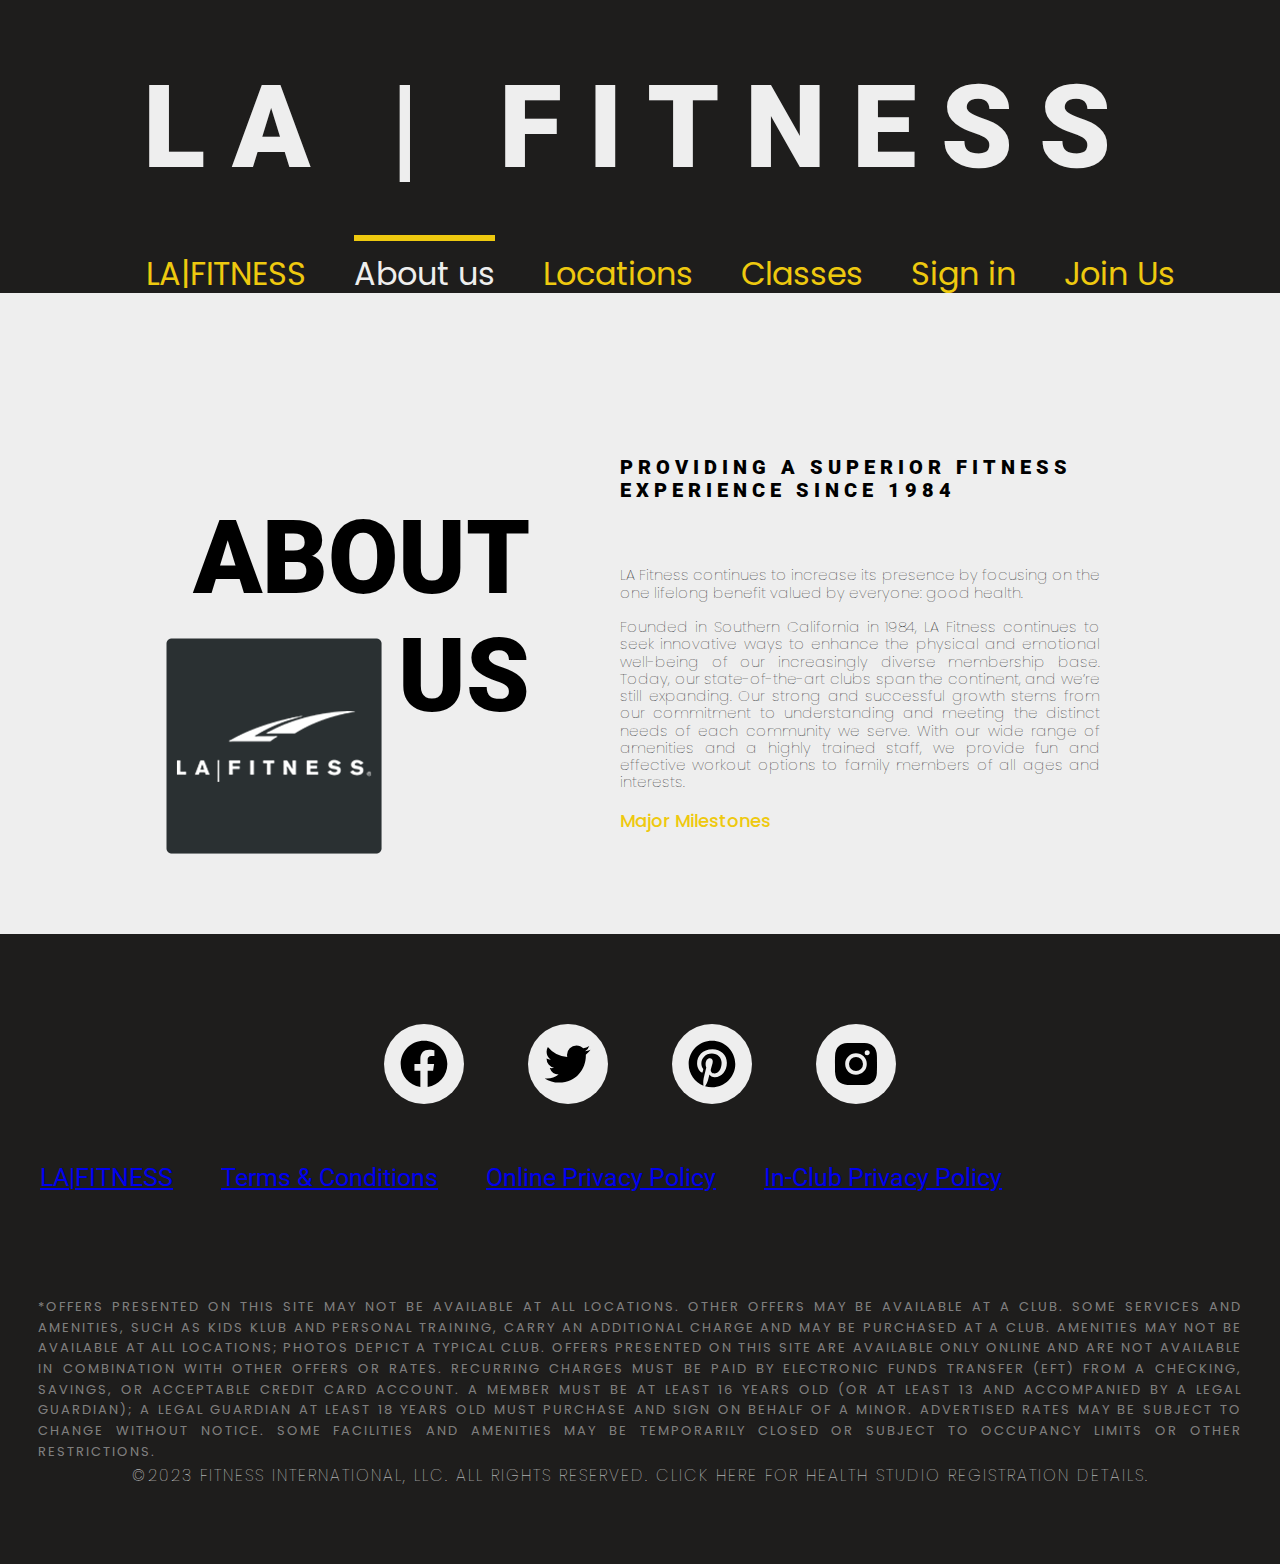
==== about.html @ eb4fe39c "first commit" ====
<!DOCTYPE html>
    <html>
    <head>
        <meta charset="UTF-8">
        <meta http-equiv="X-UA-Compatible" content="IE=edge">
        <meta name="viewport" content="width=device-width, initial-scale=1.0">
        <title> LA FITNESS</title>
        <link rel="preconnect" href="https://fonts.googleapis.com">
<link rel="preconnect" href="https://fonts.gstatic.com" crossorigin>
<link href="https://fonts.googleapis.com/css2?family=Lexend:wght@100;400;800&family=Open+Sans&display=swap" rel="stylesheet">
        <link rel="shortcut icon" href="./Images/favicon_io/favicon-16x16.png" type="image/x-icon">
        <link href="https://cdn.jsdelivr.net/npm/bootstrap@5.0.0-beta1/dist/css/bootstrap.min.css" rel="stylesheet" integrity="sha384-giJF6kkoqNQ00vy+HMDP7azOuL0xtbfIcaT9wjKHr8RbDVddVHyTfAAsrekwKmP1" crossorigin="anonymous">
        <link rel="stylesheet" href="./css/normalize.css">
        <link rel="stylesheet" href="./css/estilos.css">
        <link rel="stylesheet" href="./css/about.css">
    </head>
    <body>
        <header class="lafit">
        <!--logo-->
            <div class="nav__logo">
                <h1 class="nav__title">LA | FITNESS</h1>
            </div>
        <!--menu-->
            <nav class="nav__container">
                <ul class="nav__bar nav__link--menu">
                    <li class="nav__items">
                        <a href="index.html" class="nav__links">LA|FITNESS</a>
                    </li>
                    <li class="nav__items">
                        <a href="about.html" class="nav__links activado_link">About us</a>
                    </li>  
                    <li class="nav__items">
                        <a href="location.html" class="nav__links">Locations</a>
                    </li>  
                    <li class="nav__items">
                        <a href="clases.html" class="nav__links">Classes</a>
                    </li>  
                    <li class="nav__items">
                        <a href="signin.html" class="nav__links">Sign in</a>
                    </li>
                    <li class="nav__items">
                        <a href="joinUs.html" class="nav__links">Join Us</a>
                    </li>
            
                </ul>
            </nav>
        </header>


        <!--seccion 1-->
        <section class="aboutS1">

            <div class="izAbS1">
                <h2>About <br> Us</h2>
                <div class="aboutS2"><img src="/Images/LAFitness@2x.png" alt=""></div>
            </div>
      
            <div class="derAbS1">
                <h3>Providing a Superior Fitness <br> Experience Since 1984</h3>
                <P>LA Fitness continues to increase its presence by focusing on the one lifelong benefit valued by everyone: good health.
                <br><br>Founded in Southern California in 1984, LA Fitness continues to seek innovative ways to enhance the physical and emotional well-being of our increasingly diverse membership base. Today, our state-of-the-art clubs span the continent, and we’re still expanding. Our strong and successful growth stems from our commitment to understanding and meeting the distinct needs of each community we serve. With our wide range of amenities and a highly trained staff, we provide fun and effective workout options to family members of all ages and interests.</P>
                <div class="deAbS2"><p>Major Milestones</p></div>
            </div>
       

        </section>
        <!--seccion 2-->
        <section class="">
            
        
        </section>
        
        <!--seccion 7-->
        <section class="seccion7">
            <!--Redes-->
            <div class="SecRedes">
                <a href="https://www.facebook.com/" target="_blank"><img src="/Images/facebook.svg" alt="log_facebook"></a>
                <a href="https://twitter.com/" target="_blank"><img src="Images/twitter.svg" alt="log_twitter"></a>
                <a href="https://www.pinterest.com.mx/" target="_blank"><img src="Images/pinterest.svg" alt="log_pinterest"></a>
                <a href="https://www.instagram.com/" target="_blank"><img src="/Images/instagram.svg" alt="log_instagram"></a>
            </div>

            <!--menu 2-->
            <nav class="nav__container2">
                <ul class="nav__bar nav__link--menu2">
                    <li class="nav__items">
                        <a href="#" class="nav__links2 activado_link2">LA|FITNESS</a>
                    </li>
                    <li class="nav__items">
                        <a href="#" class="nav__links2">Terms & Conditions</a>
                    </li>  
                    <li class="nav__items">
                        <a href="#" class="nav__links2">Online Privacy Policy</a>
                    </li>  
                    <li class="nav__items">
                        <a href="#" class="nav__links2">In-Club Privacy Policy</a>
                    </li>  

                </ul>
            </nav>
            <!--footer-->
            <div class="nav__paragraph">
                <p>*Offers presented on this site may not be available at all locations. Other offers may be available at a club. Some services and amenities, such as Kids Klub and Personal Training, carry an additional charge and may be purchased at a club. Amenities may not be available at all locations; photos depict a typical club. Offers presented on this site are available only online and are not available in combination with other offers or rates. Recurring charges must be paid by electronic funds transfer (EFT) from a checking, savings, or acceptable credit card account. A member must be at least 16 years old (or at least 13 and accompanied by a legal guardian); a legal guardian at least 18 years old must purchase and sign on behalf of a minor. Advertised rates may be subject to change without notice. Some facilities and amenities may be temporarily closed or subject to occupancy limits or other restrictions.</p>
            </div>
            <div class="nav__paragraph">
                <h1>©2023  Fitness International, LLC. All rights reserved. Click here for health studio registration details.</h1>
            </div>  
        </section>
        <script src="https://cdn.jsdelivr.net/npm/bootstrap@5.0.0-beta1/dist/js/bootstrap.bundle.min.js" integrity="sha384-ygbV9kiqUc6oa4msXn9868pTtWMgiQaeYH7/t7LECLbyPA2x65Kgf80OJFdroafW" crossorigin="anonymous"></script>
</body>
</html>
---- css/estilos.css ----
@import url('https://fonts.googleapis.com/css2?family=Bebas+Neue&family=Poppins:wght@200;400&family=Roboto:wght@300;500;900&display=swap'); 

@import url('https://fonts.googleapis.com/css2?family=Lexend:wght@100;400;800&family=Open+Sans&display=swap');

:root{
    --padding-container: 100px 0;
    --color-title: rgb(238, 201, 15);
    --shd: -0.78px 1.84px 11px 2pxrgba(207,207,207,0.62);
}
/*Clases generales*/
body{
    font-family: 'Bebas Neue', cursive;
    font-family: 'Poppins', sans-serif;
    font-family: 'Roboto', sans-serif;
    background-color: #1E1D1C;
}
html body{
    min-height: 100vh;
    width: 100%;
}
.nav{
    --padding-container: 0 ;
    height: 100px;
    display: flex;
    align-items: center;
}

/*Encabezado*/
.nav__logo{
 
    font-family: 'Roboto', sans-serif;
    font-weight: 900;
    padding: 10vw 0;
    height: 20vw;
    display: flex;
    justify-content: center;
    align-items: center;
    
}
.nav__title{
    font-family: 'Roboto', sans-serif;
    font-weight: 900;
    font-size: 9vw;
    letter-spacing: 2vw;
    color: #EEEEEE;
}
/*Menu movil*/
.menu_bar{
   display: none;
   width: 100%;
    background-color: #5B5A59;
        
    }
.menu{
        display: none;
    }

/*Menu*/
.nav__container{
    display: flex;
    justify-content: center;
    align-items: center;
    color: #EEEEEE;
    width: 100%;
    font-family: 'Poppins', sans-serif;
    

}
.nav__bar{
    display: grid;
    grid-auto-flow: column;
    grid-auto-columns: max-content;
    gap: 5em;
}
.nav__items{
    list-style: none;
}
.nav__links{
    color: var(--color-title) ;
    text-decoration: none;
    font-size: 2.5vw;
    font-weight: 400;
    width: 100%;
    padding-top: 15px;
}
.nav__links:hover{
    color: #EEEEEE;
    border-top: .5vw solid black;
}

.activado_link{
    color: #EEEEEE;
    border-top: .5vw solid var(--color-title); 
}
.activado_link:hover{
    border: none;
    color: #EEEEEE;  
}


/*seccion1*/
.seccion1{
    display: grid;
    grid-template-columns: repeat(2,1fr);
    width: 100%;
    height: auto;
    padding: 2vw;
}
.izqS1{
    display: flex;
    flex-direction: column;
    align-items: center;
    justify-content: flex-start;
}
.izqS1 h2{
    color: #EEEEEE;
    font-family: 'Roboto', sans-serif;
    font-weight: 800;
    font-size: 5vw;
    letter-spacing: 2vw;
    text-transform: uppercase;
    text-align: center;
    margin-top: 15vw;
    margin-left: 2vw;
    margin-left: 2vw;
}
.izqS1 h3{
    color: #5B5A59;
    font-family: 'Roboto', sans-serif;
    font-weight: 900;
    font-size: 2vw;
    letter-spacing: 2vw;
    text-transform: uppercase;
    text-align: center;
    margin-top: 2vw;
}
.botonesS1{
    margin-top: 8vw;
    display: flex;
    justify-content:space-evenly;
    width: 100%;
}
.Blanco_button{
    background-color: #EEEEEE;
    color: #1E1D1C;
    border: none;
    border-radius: .8vw;
    padding: 1vw 2.8vw;
    box-shadow: var(--shd,0 1px 4px rgba(0,0,0,.6));
    margin-bottom: 5vw;
    margin-top: 3vw;
    font-size: 2vw;
}
.Blanco_button:hover{
    background-color: var(--color-title) ;
}
.derS1{
    display: flex;
    flex-direction: column;
    align-items: center;
    padding-bottom: 5vw;
    justify-content: flex-end;
}
.derS1 img{
    filter: sepia(.4);
    z-index: -1;
    object-fit: cover;
    width: 1350px;
    height: 58vw;
    margin-right: 10px;
    clip-path: polygon(7% 0, 100% 0, 100% 100%, 7% 100%, 0% 80%, 0% 20%);
}
.textDerS1{
    background-color: #1e1d1c7e;
    background-size: 1200px;
    display: flex;
    flex-direction: column;
    align-items: center;
    position: absolute;
    

}

.textDerS1 h2{
    color: #EEEEEE;
    font-family: 'Roboto', sans-serif;
    font-weight: 900;
    font-size: 6vw;
    letter-spacing: 20px;
    text-transform: uppercase;
    text-align: center;
    margin-top: 10px;
    margin-bottom: 10px;
}
.textDerS1 p{
    color: #EEEEEE;
    font-weight: 300;
    font-size: 1.4vw;
    text-align: justify;
    text-align-last: center;
    margin-left: 2vw;
    margin-right: 2vw;
    width: 1150px;

}

/*Seccion 2*/
.imgSec2{
    width: 100%;
    z-index: 100;
    align-content:center;
}
.imgSec2movil{
    display: none;
}

.btnSec2{
    position:absolute;
    display: flex;
    background-color: black;
    color: #EEEEEE;
    border-radius: .8vw;
    padding: 1vw 2.8vw;
    border: none;
    top: 133vw;
    left: 7.5vw;
    font-size: 1.5vw;
}

.btnSec2:hover{
    background-color: #EEEEEE;
    color: black;
}

/*Secccion 3*/

.Seccion3{
    display: flex;
    justify-content: center;
    width: 100%;
}

.spacioS3{
    width: 60px;
}

.hojaInfoS3{
    background-color: #EEEEEE;
    padding: 100px;
    border-radius: 25px;
    display: flex;
    flex-direction: column;
    align-items: center;
    justify-content: flex-start;
    width: 1000px;
    margin-top: 60px;
   
}

.hojaInfoS3 h2{
    font-family: 'Roboto', sans-serif;
    font-weight: 800;
    font-size: 60px;
    letter-spacing: 10px;
    text-transform: uppercase;
    width: 100%;
    text-align: center;
}

.hojaInfoS3 h3{
    font-family: 'Poppins', sans-serif;
    width: 100%;
    text-align: center;
    font-weight: 300;
    font-size: 25px;
    text-align: center;
    margin-bottom: 50px;
}

.hojaInfoS3 p{
    font-family: 'Poppins', sans-serif;
    width: 100%;
    text-align: center;
    font-weight: 300;
    font-size: 30px;
    text-align: center;
}

.hojaInfoS3 button{
    background-color: var(--color-title);
    color: black;
    border: none;
    border-radius: 15px;
    padding: 30px 90px;
    margin-top: 30px;
    font-size: 30px;
}
.hojaInfoS3 button:hover{
    background-color: black;
    color: #EEEEEE;
}
/*Secccion 4*/

.section4{
    display: flex;
    flex-direction: column;
    align-items: center;
    align-content:center;
    width: 2060px;
    margin-top: 60px;
    margin-left: 220px;
    border-radius: 25px;
    background-color: #EEEEEE;
}
.hojaInfoS4{
    background-color: #EEEEEE;
    padding: 30px;
    border-radius: 25px;
    display: flex;
    flex-direction: column;
    align-items: center;
    justify-content: flex-start;
    width: 60%;
    margin-top: 30px;
}

.hojaInfoS4 h2{
    font-family: 'Roboto', sans-serif;
    font-weight: 800;
    font-size: 60px;
    letter-spacing: 10px;
    text-transform: uppercase;
    width: 100%;
    text-align: center;
}


.hojaInfoS4 p{
    font-family: 'Poppins', sans-serif;
    width: 100%;
    text-align: center;
    font-weight: 300;
    font-size: 30px;
    text-align: center;
}

.hojaInfoS4 button{
    background-color: var(--color-title);
    color: black;
    border: none;
    border-radius: 15px;
    padding: 30px 90px;
    margin-top: 30px;
    margin-bottom: 30px;
    font-size: 30px;

}
.hojaInfoS4 button:hover{
    background-color: black;
    color: #EEEEEE;
}
/*Seccion 5*/

.seccion5{
    display: flex;
    flex-direction: column;
    align-items: center;
    justify-content: center;
    margin: 80px 0px;
}

.seccion5 h2{
    color: var(--color-title);
    font-weight: 300;
    font-size: 45px;
    margin: 20px 0px;

}
.buscador{
    display: flex;
    justify-content: space-between;
}

.buscador input{
    border: none;
    color: black;
    border: none;
    border-radius: 15px 0px 0px 15px;
    padding: 30px 55px;
    margin-top: 30px;
    width: 650px;
}
.buscador button{
    background-color: var(--color-title);
    color: black;
    border: none;
    border-radius: 0px 15px 15px 0px;
    padding: 30px 50px;
    margin-top: 30px;
    font-size: 30px;
}

.buscador button:hover{
    background-color: #EEEEEE;
    color: black;
}

/*seccion 6*/
.seccion6{
    display: grid;
    grid-template-columns: repeat(3, 1fr);
    width: 100%;
    padding: 45px 0px;
    background-color: #E9BB0A;
   
}

.mapaS6{
    grid-column: 1 / 3;
    color: #EEEEEE;
    display: flex;
    flex-direction: column;
    align-items: center;
    justify-content: flex-start;
}
.mapaS6 iframe{
    width: 1300px;
    height: 900px;
    padding: 0px 20px;
    border-radius: 2vw;
    margin-top: 60px;

}

.hojaInfoS6{
    color: #EEEEEE;
    display: flex;
    flex-direction: column;
    align-items: center;
    justify-content: flex-start;
    margin-right: 60px;
}

.Colum2S6{
    display: flex;
    justify-content: space-evenly;
    align-items: center;
    width: 100%;
    padding: 30px 5px;
    border-bottom: 1px solid #eeeeee;
}

.Colum2S6 svg{
    width: 70px;
    margin-left: 20px;
}

.Colum2S6 h2 {
    font-weight: 400;
    font-size: 80px;
    font-family: 'Roboto', sans-serif;
    text-align: center;
}
.Colum2S6 h3{
    font-weight: 400;
    font-size: 40px;
    text-align: left;
    width: 50%;
}

.Colum2S6 h4{
    display: flex;
    font-weight: 800;
    font-size: 18px;
    text-align: left;
}

.Colum2S6 span{
    font-weight: 300;
    font-size: 20px;
}

.buscadorS6{
    display: flex;
    flex-direction: column;
    align-items: center;
    justify-content: center;
    margin: 35px 0;
}

.buscadorS6 h2{
    color: black;
    font-weight: 500;
    font-size: 60 px;
    margin-top: 45px;
}

.buscadorS6 input{
    border-radius: 25px;
    border: none;
    width: 550px;
    height: 60px;
    color: black;
    font-weight: 300;
    font-size: 18px;
    padding-left: 15px;
}

.buscadorS6 input::placeholder{
    color: rgba(0, 0, 0, 0.5);
    font-weight: 300;
    font-size: 18px;
}

/*seccion 7*/
/*Redes*/
.seccion7{
    display: block;
    position: relative;
    width: 100%;
    align-content: center;

}
.SecRedes{
    width: 50%;
    display: flex;
    align-items: center;
    justify-content: space-evenly;
    margin-top: 5vw;
    margin-bottom: 5vw;
    margin-left: 25%;
    
}
.SecRedes a {
    display: flex;
    align-items: center;
    justify-content: center;
    background-color: #eeeeee;
    border-radius: 50%;
    width: 8vw;
    height: 8vw;
}

.SecRedes a img{
    width: 70%;
    height: 70%;
}

.nav__pagraph{
    align-items: center;
    justify-content: center;
    width: 100%;
}
.nav__paragraph p{
    position: relative;
    display: block;
    font-family: 'Poppins', sans-serif;
    font-weight: 400;
    font-size: 1.5vw;
    letter-spacing: 2px;
    text-align: justify;
    margin-left: 5vw;
    margin-right: 5vw;
    font-variant-caps: all-small-caps;
    color: #eeeeee7e;
    
}
.nav__paragraph h1{
    font-family: 'Poppins', sans-serif;
    font-weight: 35;
    font-size: 2vw;
    letter-spacing: 2px;
    text-align: center;
    font-variant-caps: all-small-caps;
    color: #eeeeee;
    margin-bottom: 100px;
}



/*Extras*/
.letrerosAmarillos{
    color: rgb(238, 201, 15);
   font-weight: 900;
   font-size: 60px;
   text-align: center;
   padding-top: 20px;
}

.llenadoForm{
    background-color: #DFE2F7;
   border-radius: 25px;
   border: none;
   height: 45px;
   width: 650px;
   padding-left: 20px;
}


@media screen and (max-width: 1440px){

        /*Menu movil*/
.menu_bar{
    display: none;
    width: 100%;
    background-color: #5B5A59;
    
}
.menu{
    display: none;
}
    /*Menu*/
   
    .nav__bar{
    
        gap: 3em;
    }
   
    .nav__links{
        padding-top: 10px;
    }
    
    /*seccion1*/
    .seccion1{
        height: 920px;
        padding: 2vw;
    }
    
    .izqS1 h2{
        margin-top: 10vw;
    }

    .botonesS1{
        margin-top: 2vw;
    }

    .derS1 img{
        object-fit:cover;
        object-position: center;
        width: 750px;
        height: 800px;

        
    }
    .textDerS1{
    
        background-size: 600px;
    }
    
    .textDerS1 h2{
        letter-spacing: 15px;
        margin-top: 3vw;
    }
    .textDerS1 p{
        
        width: 600px;
    
    }
    
    /*Seccion 2*/
    .imgSec2{
        margin-top: -6vw;
    }
    
    .btnSec2{
        top: 130vw;
    }
    
    
    /*Secccion 3*/
    
    
    .spacioS3{
        width: 30px;
    }
    
    .hojaInfoS3{
        padding: 20px;
        width: 650px;
        margin-top: 60px;
       
    }
    
    .hojaInfoS3 h2{
        font-weight: 600;
        font-size: 40px;
        letter-spacing: 5px;
    }
    
    .hojaInfoS3 h3{
        font-weight: 300;
        font-size: 20px;
        margin-bottom: 0px;
    }
    
    .hojaInfoS3 p{
        font-size: 18px;
    }
    
    .hojaInfoS3 button{
        padding: 15px 45px;
        margin-top:auto;
        font-size: 20px;
    }
   
    /*Secccion 4*/
    .section4{
        width: 1330px;
        margin-left: 50px;
    }
    .hojaInfoS4{
        padding: 0px;
        margin-top: 40px;
    }
    
    .hojaInfoS4 h2{
        font-weight: 600;
        font-size: 40px;
        letter-spacing: 6px;
    }
    
    
    .hojaInfoS4 p{
        font-size: 20px;
    }
    
    .hojaInfoS4 button{
        padding: 15px 45px;
        margin-top: 20px;
        margin-bottom: 30px;
        font-size: 20px;
    }
    /*Seccion 5*/
    
    .seccion5 h2{
        font-size: 30px;
    
    }
    
    .buscador input{
        padding: 15px 30px;
        margin-top: 15px;
        width: 250px;
    }
    .buscador button{
        padding: 15px 30px;
        margin-top: 15px;
        font-size: 25px;
    }
    
    
    /*seccion 6*/
    .seccion6{
        padding: 15px 0px;
       
    }
    
    .mapaS6 iframe{
        width: 800px;
        height: 700px;
        margin-top: 50px;
        margin-bottom: 50px;
    
    }
    
    .hojaInfoS6{
        margin-right: 40px;
        margin-left: 20px;

    }
    
    .Colum2S6{
        padding: 10px 5px;
        margin-right: 30px;
    }
    
    .Colum2S6 svg{
        width: 30px;
        margin-left: 20px;
        margin-right: 30px;
    }
    
    .Colum2S6 h2 {
        margin-top: 60px;
        font-weight: 400;
        font-size: 40px;
        margin-right: 30px;
    }
    .Colum2S6 h3{
        font-weight: 300;
        font-size: 25px;
    }
    
    .Colum2S6 h4{
        font-weight: 400;
        font-size: 18px;
    }
    
    .Colum2S6 span{
        font-weight: 300;
        font-size: 15px;
    }
    
    .buscadorS6{
        margin: 35px 0;
    }
    
    .buscadorS6 h2{
        font-weight: 400;
        font-size: 25px;
        margin-top: 40px;
    }
    
    .buscadorS6 input{
        width: 350px;
        height: 45px;
        font-size: 15px;
    
    }
     /*Resdes*/
     .SecRedes{
        margin-top: 90px;
        margin-bottom: 60px;
    }
    .SecRedes a {
        width: 80px;
        height: 80px;
    }
    
    .SecRedes a img{
        width: 80%;
    }
    
    /*Menu2*/
    .nav__container2{

        margin: 40px 0 15px;
    }
    
    .nav__links2{
    
        font-size: 25px;
        padding-top: 15px;
    }

    
    
    /*seccion 7*/
    .nav__pagraph{
        padding: 10px;
        margin-bottom: 5px;
    }
    .nav__paragraph p{
        font-size: 18px;
        letter-spacing: 2px;
        margin-left: 3vw;
        margin-right: 3vw;
        margin-top: 8vw;
    }
    .nav__paragraph h1{
        font-size: 1.8vw;
        margin-bottom: 6vw;
    }
    
}

@media screen and (max-width: 1024px){

       /*Menu movil*/
.menu_bar{
    display: none;
    width: 100%;
    background-color: #5B5A59;
    
}
.menu{
    display: none;
}

    /*Menu*/
   
    .nav__bar{
    
        gap: 3em;
    }
   
    .nav__links{
        padding-top: 10px;
    }
    
    /*seccion1*/
    .seccion1{
        height: 600px;
        padding: 2vw;
    }
    
    .izqS1 h2{
        margin-top: 10vw;
    }

    .botonesS1{
        margin-top: 2vw;
    }

    .derS1 img{
        object-fit:cover;
        object-position: center;
        width: 545px;
        height: 500px;

        
    }
    .textDerS1{
        background-size: 440px;
    }
    
    .textDerS1 h2{
        letter-spacing: 15px;
        margin-top: 3vw;
    }
    .textDerS1 p{
        
        width: 400px;
    
    }
    
    /*Seccion 2*/
    .imgSec2{
        margin-top: -6vw;
    }
    
    .btnSec2{
        top: 125vw;
    }
    
    
    /*Secccion 3*/
    
    
    .spacioS3{
        width: 30px;
    }
    
    .hojaInfoS3{
        padding: 20px;
        width: 450px;
        margin-top: 60px;
       
    }
    
    .hojaInfoS3 h2{
        font-weight: 600;
        font-size: 40px;
        letter-spacing: 5px;
    }
    
    .hojaInfoS3 h3{
        font-weight: 300;
        font-size: 20px;
        margin-bottom: 40px;
    }
    
    .hojaInfoS3 p{
        font-size: 18px;
    }
    
    .hojaInfoS3 button{
        padding: 15px 45px;
        margin-top:auto;
        font-size: 20px;
    }
   
    /*Secccion 4*/
    .section4{
        width: 924px;
        margin-left: 50px;
    }
    .hojaInfoS4{
        padding: 0px;
        margin-top: 40px;
    }
    
    .hojaInfoS4 h2{
        font-weight: 600;
        font-size: 40px;
        letter-spacing: 6px;
    }
    
    
    .hojaInfoS4 p{
        font-size: 20px;
    }
    
    .hojaInfoS4 button{
        padding: 15px 45px;
        margin-top: 20px;
        margin-bottom: 30px;
        font-size: 20px;
    }
    /*Seccion 5*/
    
    .seccion5 h2{
        font-size: 30px;
    
    }
    
    .buscador input{
        padding: 15px 30px;
        margin-top: 20px;
        width: 250px;
    }
    .buscador button{
        padding: 15px 30px;
        margin-top: 20px;
        font-size: 25px;
    }
    
    
    /*seccion 6*/
    .seccion6{
        padding: 15px 0px;
       
    }
    
    .mapaS6 iframe{
        width: 580px;
        height: 500px;
        margin-top: 100px;
    
    }
    
    .hojaInfoS6{
        margin-right: 20px;
        margin-left: 20px;
    }
    
    .Colum2S6{
        padding: 10px 5px;
    }
    
    .Colum2S6 svg{
        width: 30px;
        margin-left: 20px;
    }
    
    .Colum2S6 h2 {
        margin-top: 30px;
        font-weight: 400;
        font-size: 40px;
    }
    .Colum2S6 h3{
        font-weight: 300;
        font-size: 25px;
    }
    
    .Colum2S6 h4{
        font-weight: 400;
        font-size: 18px;
    }
    
    .Colum2S6 span{
        font-weight: 300;
        font-size: 15px;
    }
    
    .buscadorS6{
        margin: 35px 0;
    }
    
    .buscadorS6 h2{
        font-weight: 400;
        font-size: 25px;
        margin-top: 40px;
    }
    
    .buscadorS6 input{
        width: 350px;
        height: 45px;
        font-size: 15px;
    
    }
     /*Resdes*/
     .SecRedes{
        margin-top: 90px;
    }
    .SecRedes a {
        width: 70px;
        height: 70px;
    }
    
    .SecRedes a img{
        width: 70%;
    }
    
    /*Menu2*/
    .nav__container2{
        margin: 40px 0 15px;
    }
    
    .nav__links2{
        font-size: 18px;
        padding-top: 15px;
    }

    
    
    /*seccion 7*/
    .nav__pagraph{
        padding: 10px;
        margin-bottom: 5px;
    }
    .nav__paragraph p{
        font-size: 18px;
        letter-spacing: 2px;
        margin-left: 3vw;
        margin-right: 3vw;
        margin-top: 10vw;
    }
    .nav__paragraph h1{
        font-size: 2vw;
        margin-bottom: 6vw;
    }
    
}

@media screen and (max-width:768px) {


    /*Menu movil*/
.menu_bar{
    display: none;
    width: 100%;
    background-color: #5B5A59;
    
}
.menu{
    display: none;
}

/*Menu*/
.nav__container{
    color: #EEEEEE;
    width: 400px;
    height: 100%;
    margin: 0;
    position:absolute;;
    font-weight: 400;
    font-size: 6vw;
    background-color: #1e1d1cb1;
}

.nav__bar{
    display: flex;
    grid-auto-flow: column;
    grid-auto-columns: max-content;
    gap: 5em;
}

.nav__items{
    list-style: none;
    display: flex;
    float: left;
   
}
.nav__links{
    color: var(--color-title) ;
    text-decoration: none;
    font-size: 2vw;
    font-weight: 4;
    width: 100%;
    padding-top: 10px;
}
.nav__links:hover{
    color: #EEEEEE;
    border-top: 3px solid black;
}

.activado_link{
    color: #EEEEEE;
    border-top: 3px solid var(--color-title); 
}
.activado_link:hover{
    border: none;
    color: #EEEEEE;  
}


   
    
    /*seccion1*/
    .seccion1{
        height: 480px;
    }
    
    .izqS1 h2{
        margin-top: 10vw;
       font-size: 6vw;
       width: 370px;
    }

    .botonesS1{
        margin-top: 2vw;
    }

    .derS1 img{
        object-fit:cover;
        width: 370px;
        height: 400px;

    
    }
    .textDerS1{
        background-size:auto;
    }
    
    .textDerS1 h2{
        letter-spacing: 15px;
        margin-top: 2vw;
        font-size: 4.5vw;
    }
    .textDerS1 p{
        
        width: 320px;
        font-size: 13.5px;
    
    }
    
    /*Seccion 2*/
    .imgSec2{
        margin-top: -6vw;
    }
    
    .btnSec2{
        top: 130vw;
        padding: 12px 30px;
        font-size: 15px;
    }
    
    
    /*Secccion 3*/
    
    .spacioS3{
        width: 20px;
    }
    
    .hojaInfoS3{
        width: 340px;
        margin-top: 40px;
        align-content: center;
       
    }
    
    .hojaInfoS3 h2{
        font-weight: 600;
        font-size: 26px;
        letter-spacing: 3px;
    }
    
    .hojaInfoS3 h3{
        font-weight: 300;
        font-size: 18px;
        margin-bottom: 30px;
    }
    
    .hojaInfoS3 p{
        font-size: 15px;
    }
    
    .hojaInfoS3 button{
        padding: 10px 40px;
        margin-top:auto;
        font-size: 18px;
    }
   
    /*Secccion 4*/
    .section4{
        width: 700px;
        margin-left: 34px;
    }
    .hojaInfoS4{
        padding: 0px;
        margin-top: 30px;
    }
    
    .hojaInfoS4 h2{
        font-weight: 600;
        font-size: 28px;
        letter-spacing: 4px;
    }
    
    
    .hojaInfoS4 p{
        font-size: 15px;
    }
    
    .hojaInfoS4 button{
        padding: 10px 30px;
        margin-top: 15px;
        margin-bottom: 30px;
        font-size: 18px;
    }
    /*Seccion 5*/
    
    .seccion5 h2{
        font-size: 20px;
    
    }
    
    .buscador input{
        padding: 10px 20px;
        margin-top: 20px;
        width: 200px;
    }
    .buscador button{
        padding: 10px 20px;
        margin-top: 20px;
        font-size: 20px;
    }
    
    
    /*seccion 6*/
    .seccion6{
        padding: 5px 0px;
       
    }
    
    .mapaS6 iframe{
        width: 400px;
        height: 400px;
        margin-top: 40px;
    
    }
    
    .hojaInfoS6{
        margin-right: 10px;
        margin-left: 10px;
    }
    
    .Colum2S6{
        padding: 6px 3px;
    }
    
    .Colum2S6 svg{
        width: 20px;
        margin-left: 10px;
    }
    
    .Colum2S6 h2 {
        margin-top: 30px;
        font-weight: 400;
        font-size: 30px;
    }
    .Colum2S6 h3{
        font-weight: 400;
        font-size: 18px;
    }
    
    .Colum2S6 h4{
        font-weight: 400;
        font-size: 15px;
    }
    
    .Colum2S6 span{
        font-weight: 300;
        font-size: 13px;
    }
    
    .buscadorS6{
        margin: 25px 0;
    }
    
    .buscadorS6 h2{
        font-weight: 400;
        font-size: 20px;
        margin-top: 40px;
    }
    
    .buscadorS6 input{
        width: 300px;
        height: 30px;
        font-size: 10px;
    
    }
     /*Resdes*/
     .SecRedes{
        margin-top: 60px;
    }
    .SecRedes a {
        width: 50px;
        height: 50px;
    }
    
    .SecRedes a img{
        width: 60%;
    }
    
    /*Menu2*/
    .nav__container2{
        margin: 40px 0 15px;
    }
    
    .nav__links2{
        font-size: 15px;
        padding-top: 10px;
    }

    
    
    /*seccion 7*/
    .nav__pagraph{
        padding: 5px;
        
    }
    .nav__paragraph p{
        font-size: 12px;
        letter-spacing: 2px;
        margin-left: 3vw;
        margin-right: 3vw;
        margin-top: 5vw;
    }
    .nav__paragraph h1{
        font-size: 1.5vw;
        margin-bottom: 4vw;
    }
    
}
    
@media screen and (max-width:500px) {

    /*Clases generales*/
.body{
    background-color: #1E1D1C;
    width: 100%;
    max-width: 100%;
}

.nav{
    --padding-container: 0 ;
    height: 100px;
    display: flex;
    align-items: center;
}

    /*Encabezado*/
.nav__logo{
    font-weight: 900;
    padding: 10vw ;
    margin-bottom: 5vw;
    height: 18vw;
    display:block;
    width: 100%;
}
.nav__title{
    font-family: 'Roboto', sans-serif;
    font-weight: 900;
    font-size: 9vw;
    letter-spacing: 2vw;
    color: #EEEEEE;
}
/*Menu movil*/

.menu_bar{
    display: block;
    position: absolute;
    width: 100%;
    height: 60px;
    background-color: #2424245a ;
   
}
.bt-menu{
    display:block;
    padding: 0px 0px;
    margin-left: 0vw;
    width: 90%;
    text-decoration: none;
    font-weight:  400;
    font-family: 'Roboto', sans-serif;
    font-size: 4.5vw;
    -webkit-box-sizing:border-box;
    -moz-box-sizing:border-box;
    box-sizing:border-box;
}

.menu_bar img{
    width: 50px;
    height: 50px;
    margin-top: 1.5vw;
    margin-right: -3vw;
    float:right;
    border: 2px groove #504c4c6d;
    background-color: #1E1D1C;
}
.img :hover{
    background-color: #E9BB0A;

}

.menu{
    width: 80%;
    height: 100%;
    left: -100%;
    margin: 0;
    position:absolute;
    z-index: 400;
}

.menu ul {
    padding-top: 2px;
}

.menu ul li{
    display: block;
    float:none;
    border-bottom: 2px solid #000000e0;
    width: 300px;
    margin-left: -60px;
}

.menu ul li a{
    position: block;
    font-size: 5vw;
    padding: 20px 60px;
    float: none;
    width: 280px;
    display: block;
    text-decoration: none;
    background-color:#292928;
    margin-left: 20px;
}

.nav__linksm{
    color: var(--color-title) ;
    text-decoration: none;
    font-size: 2vw;
    font-weight: 100;
    width: 100%;
    padding-top: 15px;
}
.nav__linksm:hover{
    color: #EEEEEE;
    border-top: 5px solid #151413;
    background-color: #242424;
    margin-left: 30px;
}

.activado_link1{
    color: none;
    border-top: none;
}
.activado_link:hover{
    border: none;
    color: #EEEEEE;
    font-weight: 600;
}


/*Menu*/
.nav__container{
    display: none;
    justify-content: center;
    align-items: center;
    color: #EEEEEE;
    width: 100%;
    font-family: 'Poppins', sans-serif; 
}


/*seccion1*/
.seccion1{
    display:block;
    width: 100%;
    height: auto;
    padding: 0vw;
}
.izqS1{
    display: block;
    width: 100%;
    height: auto;
    margin-top: 20vw;
    margin-bottom: 2vw;
    align-items: center;
}
.izqS1 h2{
    width: 90%;
    font-size: 12vw;
    letter-spacing: 2.5vw;
    margin-top: 0vw;
    align-content: center;
    margin-left: 5%;
    
}
.botonesS1{
    width: 100%;
    margin-top: 6vw;
}
.Blanco_button{
    border-radius: 1vw;
    padding: 3vw 8vw;
    margin-top: 4vw;
    font-size: 3.5vw;
}
.derS1{
    display: block;
    flex-direction: none;
    align-items: center;
    padding-bottom: 5vw;
    justify-content: none;
    width: 100%;
}
.derS1 img{
    position: none;
    filter: sepia(.6);
    z-index: -100;
    width: 100%;
    object-fit: cover;
    height: auto;
    margin-right: 0 ;
    margin-left: 0 ;
    clip-path: polygon(0% 0, 100% 0, 100% 100%, 0% 100%, 0% 100%, 0% 100%);
}

.textDerS1{

    background-color: #1e1d1c7e;
    background-size: 90%;
    display:flex;
    flex-direction: column;
    align-items: center;
    position:relative;
    margin-left: 5%;
    margin-right: 5%;
    margin-top: -130%;
    padding-bottom: 2vw;
}

.textDerS1 h2{
    color: #EEEEEE;
    font-family: 'Roboto', sans-serif;
    font-weight: 900;
    font-size: 12vw;
    letter-spacing: 3vw;
    text-transform: uppercase;
    text-align: center;
    margin-left: 0vw;
    margin-top: 5vw;
    margin-bottom: 5vw;
}

.textDerS1 p{
    color: #EEEEEE;
    font-weight: 300;
    font-size: 4.8vw;
    text-align:justify;
    text-align-last: center;
    margin-left: 0vw;
    margin-right: 0vw;
    width: 80%;

}

/*Seccion 2*/
.seccion2{
    width: 100%;
    height: auto;
    position: relative;
    display: block;
    margin-bottom: 10vw;
}
.imgSec2{
    display: none;
}

.imgSec2movil{
    display: block;
    position: relative;
    width: 100%;
    z-index: 100;
    align-content:center;

}
.btnSec2{
    z-index: 200;
    position:relative;
    display:block;
    color:#1E1D1C;
    border-radius: 1vw;
    padding: 3vw 10vw;
    border: 4px groove #EEEEEE;
    top: 0vw;
    margin-top: -17vw; 
    margin-left: 28.5vw;
    font-size: 4vw;
    background-color: #E9BB0A;
}

.btnSec2:hover{
    background-color: #1E1D1C;
    color: #eeeeee;
}

/*Secccion 3*/
.Seccion3{
    display: block;
    justify-content: center;
    width: 100%;
}
.spacioS3{
    width: 0;
}
.hojaInfoS3{
    padding: 6vw;
    border-radius: 3vw;
    display: flex;
    flex-direction: column;
    align-items: center;
    justify-content:center;
    width: 80%;
    height: auto;
    margin-left: 10%;
    margin-top: 6vw;
    background-color: #EEEEEE;
   
}
.hojaInfoS3 h2{
    font-family: 'Roboto', sans-serif;
    font-weight: 800;
    font-size: 6vw;
    letter-spacing: .5vw;
    text-transform: uppercase;
    width: 80%;
    text-align: center;
}
.hojaInfoS3 h3{
    font-family: 'Poppins', sans-serif;
    width: 100%;
    text-align: center;
    font-weight: 300;
    font-size: 3vw;
    text-align: center;
    margin-bottom: 1vw;
}
.hojaInfoS3 p{
    font-family: 'Poppins', sans-serif;
    width: 80%;
    text-align: center;
    font-weight: 600;
    font-size: 3.5vw;
    line-height: 5vw;
}
.hojaInfoS3 button{
    background-color: var(--color-title);
    color: black;
    border: none;
    border-radius: 2vw;
    padding: 2vw 7vw;
    margin-top: 2vw;
    font-size: 4vw;
}

.hojaInfoS3 button:hover{
    background-color: black;
    color: #EEEEEE;
}
/*Secccion 4*/

.section4{
    display: block;
    flex-direction: column;
    align-items: center;
    justify-items: center;
    width: 100%;
    margin-top: 5vw;
    margin-left: 0;
    border-radius: 0vw;
    background-color:#1E1D1C;
}

.hojaInfoS4{
    background-color: #EEEEEE;
    padding: 0vw;
    border-radius: 3vw;
    display: flex;
    flex-direction: column;
    align-items: center;
    justify-content: center;
    width: 80%;
    height: auto;
    margin-left: 10%;
    margin-top: 0;
}

.hojaInfoS4 h2{
    font-family: 'Roboto', sans-serif;
    font-weight: 800;
    font-size: 6vw;
    letter-spacing: .5vw;
    margin-top: 6vw;
    text-transform: uppercase;
    width: 80%;
    text-align: center;
}
.hojaInfoS4 p{
    font-family: 'Poppins', sans-serif;
    width: 100%;
    text-align: center;
    font-weight: 600;
    font-size: 3.5vw;
    line-height: 5vw;
}
.hojaInfoS4 button{
    background-color: var(--color-title);
    color: black;
    border: none;
    border-radius: 2vw;
    padding: 2vw 6vw;
    margin-top: 2vw;
    font-size: 4vw;
}

.hojaInfoS4 button:hover{
    background-color: black;
    color: #EEEEEE;
}

/*Seccion 5*/

.seccion5{
    display: flex;
    flex-direction: column;
    align-items: center;
    justify-content: center;
    margin: 20px 0px;
    width: 100%;
    height: auto;
}

.seccion5 h2{
    color: var(--color-title);
    font-weight: 300;
    font-size: 5vw;
    margin: 10vw 0vw;
    text-align: center;

}

.buscador{
    display: flex;
    justify-content:space-between;
    width: 70%;
    margin-top: -8vw;
    margin-bottom: 8vw;
}

.buscador input{
    border: none;
    color: black;
    border: none;
    border-radius: 2vw 0px 0px 2vw;
    padding: 0;
    margin-top: 2vw;
    width: 80%;
    height: 8vw;
}
.buscador button{
    background-color: var(--color-title);
    color: #1E1D1C;
    border: none;
    border-radius: 0px 2vw 2vw 0px;
    padding: 0;
    margin-top: 2vw;
    font-size: 3vw;
    width: 20%;
    height: 8vw;
}

.buscador input::placeholder{
    color:#1e1d1cb8;
    font-weight: 300;
    font-size: 3vw;
    padding: 4vw;
}

.buscador button:hover{
    background-color: #EEEEEE;
    color: #1E1D1C;
}

/*seccion 6*/
.seccion6{
    display: block;
    position: relative;
    width: 100%;
    height: auto;
    padding: 20px 20px;
    align-items: center;
    
   
}

.mapaS6{
    display:flex;
    position:relative;
    margin-top:10%;
    margin-left: 0%;
    width: 100%;
    height: 100%;

}
.mapaS6 iframe{
    width: 80%;
    height: 80vw;
    padding: 0px 0px;
    border-radius: 2vw;
    margin-top: auto;
    font-size: 20px;

}

.hojaInfoS6{
    display: block;
    position:relative;
    margin-right:0;
    width: 100%;
    align-items: center;
}

.Colum2S6{
    display: flex;
    justify-content:center;
    align-items: center;
    width: 70%;
    margin-left: 13%;
    padding: .3vw .3vw;
    border-bottom: .3vw solid #eeeeee;
}

.Colum2S6 svg{
    width: 9vw;
    height: 3vw;
    margin-right: -1vw;

}

.Colum2S6 h2 {
    font-weight: 400;
    font-size: 6vw;
    margin-left: 0;
    text-align: center;
}
.Colum2S6 h3{
    font-weight: 400;
    font-size: 3vw;
    width: 36vw;
}

.Colum2S6 h4{
    font-weight: 400;
    font-size: 3vw;
    text-align: left;
}

.Colum2S6 span{
    font-weight: 300;
    font-size: 2.5vw;
}

.buscadorS6{
    display: block;
    flex-direction: column;
    align-items: center;
    justify-content: center;
    margin: 0px 0px;
    width: 100%;
    height: auto;
    margin-left: 13%;
}

.buscadorS6 h2{
    color: #EEEEEE;
    font-weight: 300;
    font-size: 5vw;
    margin: 8vw 0vw;
    margin-left: -5vw;
    width: 80%;
    text-align: center;


}

.buscadorS6i{
    display: flex;
    justify-content:space-between;
    width: 70%;
    margin-top: -8vw;
    margin-bottom: 8vw;
}

.buscadorS6i input{
    border: none;
    color: black;
    border: none;
    border-radius: 2vw 0px 0px 2vw;
    padding: 0;
    margin-top: 2vw;
    width: 80%;
    height: 8vw;
}
.buscadorS6i button{
    background-color:#1E1D1C;
    color: #eeeeee;
    border: none;
    border-radius: 0px 2vw 2vw 0px;
    padding: 0;
    margin-top: 2vw;
    font-size: 3vw;
    width: 20%;
    height: 8vw;
}

.buscadorS6i input::placeholder{
    color: rgba(0, 0, 0, 0.5);
    font-weight: 300;
    font-size: 3vw;
    padding: 4vw;
}

.buscadorS6i button:hover{
    background-color: #EEEEEE;
    color: black;
}
/*seccion 7*/
.seccion7{
    width: 100%;
    display: flex;
    flex-direction: column;
    align-items: center;
    justify-content: start;
}

/*Redes*/
.SecRedes{
    width: 70%;
    display: flex;
    align-items: center;
    justify-content: space-evenly;
    margin-top: 5vw;
}
.SecRedes a {
    display: flex;
    align-items: center;
    justify-content: center;
    background-color: #eeeeee;
    border-radius: 50%;
    width: 12vw;
    height: 12vw;
}

.SecRedes a img{
    width: 70%;
}

/*Menu2*/
.nav__container2{
    display: none;
}

/*footer*/
.nav__pagraph{
    padding: 1vw;
    margin-top: -10vw;
    margin-bottom: 1vw;
}
.nav__paragraph p{
    display: none;
    font-weight: 200;
    font-size: 2.5vw;
    letter-spacing: .5px;
    margin-right: 15px;
    margin-left: 15px;
    margin-top: -30px;
}
.nav__paragraph h1{
    font-family: 'Poppins', sans-serif;
    font-weight: 200;
    font-size: 2vw;
    letter-spacing: 2px;
    margin-left: 2vw;
    margin-right: 2vw;
    margin-top: -5vw;
    margin-bottom: 30px;
}
}
---- css/about.css ----
.aboutS1{
    display: grid;
    grid-template-columns: repeat(8, 1fr);
    width: 100%;
    background-color: #eeeeee;
    padding-top: 10px;
    padding-left: 25vw;
}

.izAbS1{
    grid-column:  1/3;
    display: flex;
    align-items: center;
    justify-content: flex-end;
    padding-right: 30px;
}

.izAbS1 h2{
    font-weight: 900;
    font-size: 8vw;
    text-transform: uppercase;
    text-align: right;
}

.derAbS1{
    grid-column:  3/8;
    width: 100%;
    padding: 8vw 60px;
}

.derAbS1 h3{
    font-weight: 900;
    font-size: 20px;
    letter-spacing: 5px;
    text-transform: uppercase;
    margin-top: 4vw;
}

.derAbS1 p{
    font-weight: 100;
    font-size: 15px;
    text-align: justify;
    font-family:'Poppins', sans-serif;
    margin-top: 5vw;
}

.aboutS2{
    background-color: #eeeeee;
    display: grid;
    grid-template-columns: repeat(8, 1fr);
}

.izAbS2{
    grid-column:  1/4;
    width: 100%;
    display: flex;
    flex-direction: column;
    align-items: flex-end;
    justify-content: flex-start;
}
.deAbS2{
    grid-column:  6/10;
    padding: 0px 60px;
}

.deAbS2 p{
   color: rgb(238, 201, 15);
   margin-top: 20px;
   margin-left: -60px ;
   font-size: 18px;
   font-weight: 500;

}

.aboutS2 img{
    position:absolute;
    margin-left: -30vw;
    width: 20vw;
    border-radius: 2vw;
}
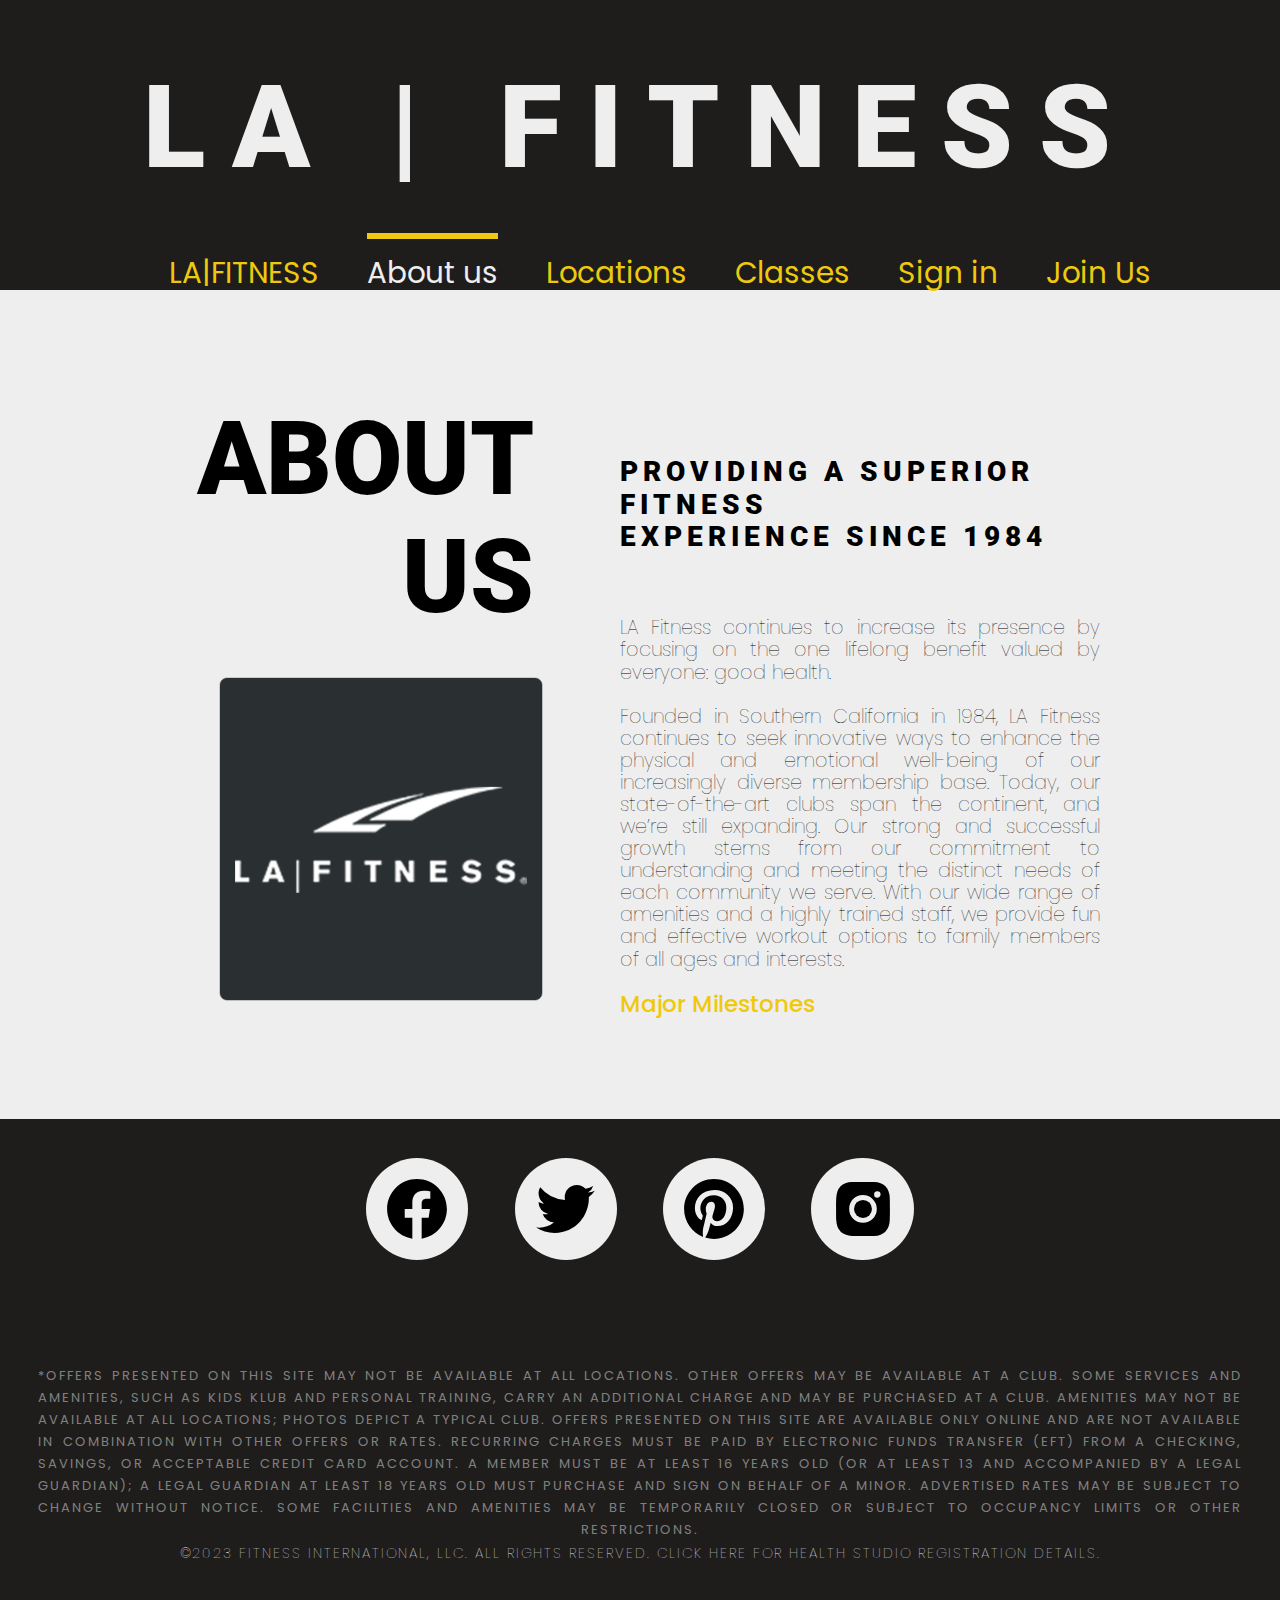
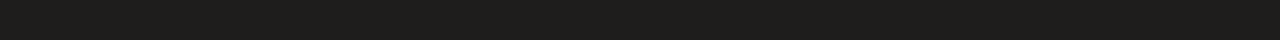
==== commit c877dca4: "aboutus" ====
--- a/about.html
+++ b/about.html
@@ -15,11 +15,35 @@
         <link rel="stylesheet" href="./css/about.css">
     </head>
     <body>
-        <header class="lafit">
-        <!--logo-->
-            <div class="nav__logo">
-                <h1 class="nav__title">LA | FITNESS</h1>
-            </div>
+         <!--logo-->
+         <div class="nav__logo">
+            <h1 class="nav__title">LA | FITNESS</h1>
+        </div>
+            <header class="lafit">
+            <!--menu movil-->
+               <!--<nav>
+                <div class="menu_bar">
+                    <a href="#" class="bt-menu"><img src="/Images/bt-menu.svg" alt=""></a>
+                </div>-->
+                <nav>
+                    <div class="mobile_menu">
+                        <div class="line-1"></div>
+                        <div class="line-2"></div>
+                        <div class="line-3"></div>
+                    </div>
+                    <div class="menu">
+                        <ul>
+                            <li><a href="index.html" class="nav__linksm activado_link1">LA|FITNESS</a></li>
+                            <li><a href="about.html" class="nav__linksm">About us</a></li>  
+                            <li><a href="location.html" class="nav__linksm">Locations</a></li>  
+                            <li><a href="clases.html" class="nav__linksm">Classes</a></li>  
+                            <li><a href="signin.html" class="nav__linksm">Sign in</a></li>
+                            <li><a href="joinUs.html" class="nav__linksm">Join Us</a></li>
+                        </ul>
+                    </div>
+                </nav>
+            
+            
         <!--menu-->
             <nav class="nav__container">
                 <ul class="nav__bar nav__link--menu">
@@ -80,24 +104,6 @@
                 <a href="https://www.instagram.com/" target="_blank"><img src="/Images/instagram.svg" alt="log_instagram"></a>
             </div>
 
-            <!--menu 2-->
-            <nav class="nav__container2">
-                <ul class="nav__bar nav__link--menu2">
-                    <li class="nav__items">
-                        <a href="#" class="nav__links2 activado_link2">LA|FITNESS</a>
-                    </li>
-                    <li class="nav__items">
-                        <a href="#" class="nav__links2">Terms & Conditions</a>
-                    </li>  
-                    <li class="nav__items">
-                        <a href="#" class="nav__links2">Online Privacy Policy</a>
-                    </li>  
-                    <li class="nav__items">
-                        <a href="#" class="nav__links2">In-Club Privacy Policy</a>
-                    </li>  
-
-                </ul>
-            </nav>
             <!--footer-->
             <div class="nav__paragraph">
                 <p>*Offers presented on this site may not be available at all locations. Other offers may be available at a club. Some services and amenities, such as Kids Klub and Personal Training, carry an additional charge and may be purchased at a club. Amenities may not be available at all locations; photos depict a typical club. Offers presented on this site are available only online and are not available in combination with other offers or rates. Recurring charges must be paid by electronic funds transfer (EFT) from a checking, savings, or acceptable credit card account. A member must be at least 16 years old (or at least 13 and accompanied by a legal guardian); a legal guardian at least 18 years old must purchase and sign on behalf of a minor. Advertised rates may be subject to change without notice. Some facilities and amenities may be temporarily closed or subject to occupancy limits or other restrictions.</p>
@@ -106,6 +112,8 @@
                 <h1>©2023  Fitness International, LLC. All rights reserved. Click here for health studio registration details.</h1>
             </div>  
         </section>
+        
         <script src="https://cdn.jsdelivr.net/npm/bootstrap@5.0.0-beta1/dist/js/bootstrap.bundle.min.js" integrity="sha384-ygbV9kiqUc6oa4msXn9868pTtWMgiQaeYH7/t7LECLbyPA2x65Kgf80OJFdroafW" crossorigin="anonymous"></script>
-</body>
+        <script src="java/menu.js"></script>
+    </body>
 </html>--- a/css/estilos.css
+++ b/css/estilos.css
@@ -45,16 +45,49 @@
     color: #EEEEEE;
 }
 /*Menu movil*/
-.menu_bar{
-   display: none;
-   width: 100%;
-    background-color: #5B5A59;
-        
-    }
+header{
+   float: none;
+}
+
+.mobile_menu div{
+    display: none;
+    top: -15vw;
+    position: relative;
+    width: 10vw;
+    height: 1vw;
+    
+    background-color: #eeeeee;
+    margin: 10px;
+    transition: transfom .5s;
+
+}
+.mobile_menu{
+    display: none;
+    cursor: pointer;
+    margin-right: 4vw;
+}
+
+.mobile_menu.active .line-1{
+    transform: rotate(-45deg) translate(-12px, 5px);
+}
+
+.mobile_menu.active .line-2{
+    opacity: 0;
+}
+
+.mobile_menu.active .line-3{
+    transform: rotate(45deg) translate(-8px, 5px);
+}
+
 .menu{
-        display: none;
-    }
-
+    list-style: none;
+    display: none;
+    gap: 20px;
+}
+
+.menu.active {
+    transform: translateX(0);
+}
 /*Menu*/
 .nav__container{
     display: flex;
@@ -101,15 +134,16 @@
 /*seccion1*/
 .seccion1{
     display: grid;
-    grid-template-columns: repeat(2,1fr);
+    grid-template-columns: 50% 50%;
     width: 100%;
     height: auto;
-    padding: 2vw;
+    
 }
 .izqS1{
-    display: flex;
+    display: grid;
     flex-direction: column;
     align-items: center;
+    width: 90%;
     justify-content: flex-start;
 }
 .izqS1 h2{
@@ -120,9 +154,9 @@
     letter-spacing: 2vw;
     text-transform: uppercase;
     text-align: center;
-    margin-top: 15vw;
-    margin-left: 2vw;
-    margin-left: 2vw;
+    margin-top: 6vw;
+    margin-left: 4vw;
+    margin-right: 4vw;
 }
 .izqS1 h3{
     color: #5B5A59;
@@ -132,10 +166,10 @@
     letter-spacing: 2vw;
     text-transform: uppercase;
     text-align: center;
-    margin-top: 2vw;
+    margin-top: -15vw;
 }
 .botonesS1{
-    margin-top: 8vw;
+    margin-top: -20vw;
     display: flex;
     justify-content:space-evenly;
     width: 100%;
@@ -155,30 +189,29 @@
     background-color: var(--color-title) ;
 }
 .derS1{
-    display: flex;
+    display:grid;
     flex-direction: column;
     align-items: center;
-    padding-bottom: 5vw;
     justify-content: flex-end;
+    width: 100%;
 }
 .derS1 img{
     filter: sepia(.4);
     z-index: -1;
-    object-fit: cover;
-    width: 1350px;
-    height: 58vw;
-    margin-right: 10px;
-    clip-path: polygon(7% 0, 100% 0, 100% 100%, 7% 100%, 0% 80%, 0% 20%);
+    object-fit:fill;
+    width: 48vw;
+    margin-top: 5vw;
+    clip-path: polygon(7% 0%, 100% 0%, 100% 90%, 7% 90%, 0% 80%, 0% 10%);
+
 }
 .textDerS1{
     background-color: #1e1d1c7e;
-    background-size: 1200px;
+    background-size:cover;
     display: flex;
     flex-direction: column;
     align-items: center;
-    position: absolute;
-    
-
+    position:absolute;
+    top: 50vw;
 }
 
 .textDerS1 h2{
@@ -186,11 +219,12 @@
     font-family: 'Roboto', sans-serif;
     font-weight: 900;
     font-size: 6vw;
-    letter-spacing: 20px;
+    letter-spacing: 1vw;
     text-transform: uppercase;
     text-align: center;
-    margin-top: 10px;
-    margin-bottom: 10px;
+    margin-left: 6%;
+    margin-top: 2vw;
+    margin-bottom: 2vw;
 }
 .textDerS1 p{
     color: #EEEEEE;
@@ -200,15 +234,32 @@
     text-align-last: center;
     margin-left: 2vw;
     margin-right: 2vw;
-    width: 1150px;
-
-}
-
+    width: 75%;
+    margin-left: 8%;
+
+}
+.Blanco_button2{
+    background-color: #EEEEEE;
+    color: #1E1D1C;
+    border: none;
+    border-radius: .8vw;
+    padding: 1vw 2.8vw;
+    box-shadow: var(--shd,0 1px 4px rgba(0,0,0,.6));
+    margin-bottom: 5vw;
+    margin-top: 3vw;
+    font-size: 2vw;
+    margin-left: 3%;
+
+}
+.Blanco_button2:hover{
+    background-color: var(--color-title) ;
+}
 /*Seccion 2*/
 .imgSec2{
     width: 100%;
     z-index: 100;
     align-content:center;
+    margin-top: -6vw;
 }
 .imgSec2movil{
     display: none;
@@ -222,7 +273,7 @@
     border-radius: .8vw;
     padding: 1vw 2.8vw;
     border: none;
-    top: 133vw;
+    top: 143vw;
     left: 7.5vw;
     font-size: 1.5vw;
 }
@@ -235,70 +286,128 @@
 /*Secccion 3*/
 
 .Seccion3{
-    display: flex;
-    justify-content: center;
-    width: 100%;
-}
-
-.spacioS3{
-    width: 60px;
-}
-
-.hojaInfoS3{
-    background-color: #EEEEEE;
-    padding: 100px;
-    border-radius: 25px;
-    display: flex;
-    flex-direction: column;
-    align-items: center;
-    justify-content: flex-start;
-    width: 1000px;
-    margin-top: 60px;
+    display:grid;
+    position:relative;
+    width: 100%;
+    grid-template-columns: 50% 50%;
+    column-gap: 1vw;
+    padding-top: 4vw;
+}
+
+.hojaInfoS3r{
+    display: grid;
+    position: relative;
+    background-color:#EEEEEE;
+    padding: 3vw;
+    border-radius: 1vw;
+    width: 77%;
+    margin-left: 10vw;
    
 }
 
-.hojaInfoS3 h2{
+.hojaInfoS3r h2{
     font-family: 'Roboto', sans-serif;
     font-weight: 800;
-    font-size: 60px;
-    letter-spacing: 10px;
+    font-size: 2.5vw;
+    letter-spacing: .2vw;
     text-transform: uppercase;
-    width: 100%;
-    text-align: center;
-}
-
-.hojaInfoS3 h3{
+    width: 90%;
+    margin-left: 5%;
+    text-align: center;
+}
+
+.hojaInfoS3r h3{
     font-family: 'Poppins', sans-serif;
-    width: 100%;
+    width: 70%;
+    margin-left: 15%;
     text-align: center;
     font-weight: 300;
-    font-size: 25px;
+    font-size: 1.3vw;
     text-align: center;
     margin-bottom: 50px;
 }
 
-.hojaInfoS3 p{
+.hojaInfoS3r p{
     font-family: 'Poppins', sans-serif;
-    width: 100%;
-    text-align: center;
-    font-weight: 300;
-    font-size: 30px;
-    text-align: center;
-}
-
-.hojaInfoS3 button{
+    width: 80%;
+    margin-left: 10%;
+    text-align: center;
+    font-weight: 600;
+    font-size: 1.4vw;
+    text-align: center;
+}
+
+.hojaInfoS3r button{
     background-color: var(--color-title);
     color: black;
     border: none;
-    border-radius: 15px;
-    padding: 30px 90px;
-    margin-top: 30px;
-    font-size: 30px;
-}
-.hojaInfoS3 button:hover{
+    width: 50%;
+    margin-left: 25%;
+    border-radius: 1vw;
+    padding: 1.5vw 3vw;
+    margin-top: 3vw;
+    font-size: 1.3vw;
+}
+.hojaInfoS3r button:hover{
     background-color: black;
     color: #EEEEEE;
 }
+.hojaInfoS3l{
+    background-color: #EEEEEE;
+    padding: 3vw;
+    border-radius: 1vw;
+    display:grid;
+    position: relative;
+    width: 77%;
+}
+
+.hojaInfoS3l h2{
+    font-family: 'Roboto', sans-serif;
+    font-weight: 800;
+    font-size: 2.5vw;
+    letter-spacing: .2vw;
+    text-transform: uppercase;
+    width: 85%;
+    margin-left: 5%;
+    text-align: center;
+}
+
+.hojaInfoS3l h3{
+    font-family: 'Poppins', sans-serif;
+    width: 70%;
+    margin-left: 15%;
+    text-align: center;
+    font-weight: 300;
+    font-size: 1.3vw;
+    text-align: center;
+    margin-bottom: 50px;
+}
+
+.hojaInfoS3l p{
+    font-family: 'Poppins', sans-serif;
+    width: 80%;
+    margin-left: 10%;
+    text-align: center;
+    font-weight: 600;
+    font-size: 1.4vw;
+    text-align: center;
+}
+
+.hojaInfoS3l button{
+    background-color: var(--color-title);
+    color: black;
+    border: none;
+    width: 50%;
+    margin-left: 25%;
+    border-radius: 1vw;
+    padding: 1.5vw 3vw;
+    margin-top: 3vw;
+    font-size: 1.3vw;
+}
+.hojaInfoS3l button:hover{
+    background-color: black;
+    color: #EEEEEE;
+}
 /*Secccion 4*/
 
 .section4{
@@ -306,41 +415,39 @@
     flex-direction: column;
     align-items: center;
     align-content:center;
-    width: 2060px;
-    margin-top: 60px;
-    margin-left: 220px;
-    border-radius: 25px;
-    background-color: #EEEEEE;
+    width: 100%;
+    
 }
 .hojaInfoS4{
     background-color: #EEEEEE;
-    padding: 30px;
-    border-radius: 25px;
+    padding: 3vw;
+    border-radius: 1vw;
     display: flex;
     flex-direction: column;
     align-items: center;
     justify-content: flex-start;
-    width: 60%;
-    margin-top: 30px;
+    width: 80%;
+    margin-top: 3vw;
 }
 
 .hojaInfoS4 h2{
     font-family: 'Roboto', sans-serif;
     font-weight: 800;
     font-size: 60px;
-    letter-spacing: 10px;
+    letter-spacing: .5vw;
     text-transform: uppercase;
-    width: 100%;
-    text-align: center;
+    width: 50%;
+    text-align: center;
+    margin-top: 1.5vw;
 }
 
 
 .hojaInfoS4 p{
     font-family: 'Poppins', sans-serif;
-    width: 100%;
+    width: 50%;
     text-align: center;
     font-weight: 300;
-    font-size: 30px;
+    font-size: 1.3vw;
     text-align: center;
 }
 
@@ -348,11 +455,10 @@
     background-color: var(--color-title);
     color: black;
     border: none;
-    border-radius: 15px;
-    padding: 30px 90px;
-    margin-top: 30px;
-    margin-bottom: 30px;
-    font-size: 30px;
+    border-radius: .5vw;
+    padding: 1.5vw 3vw;
+    margin-top: 3vw;
+    font-size: 1.3vw;
 
 }
 .hojaInfoS4 button:hover{
@@ -366,38 +472,43 @@
     flex-direction: column;
     align-items: center;
     justify-content: center;
+    width: 100%;
     margin: 80px 0px;
 }
 
 .seccion5 h2{
     color: var(--color-title);
     font-weight: 300;
-    font-size: 45px;
-    margin: 20px 0px;
-
+    font-size: 2.5vw;
+    margin-top: 4vw;
 }
 .buscador{
     display: flex;
     justify-content: space-between;
+    margin-top: .5vw;
+    margin-bottom: 2vw;
+    width: 35%;
 }
 
 .buscador input{
     border: none;
     color: black;
     border: none;
-    border-radius: 15px 0px 0px 15px;
-    padding: 30px 55px;
-    margin-top: 30px;
-    width: 650px;
+    border-radius: 1vw 0vw 0vw 1vw;
+    padding: 1.5vw 3vw;
+    margin-top: 3vw;
+    width: 85%;
+    font-size:1.2vw;
 }
 .buscador button{
     background-color: var(--color-title);
     color: black;
     border: none;
-    border-radius: 0px 15px 15px 0px;
-    padding: 30px 50px;
-    margin-top: 30px;
-    font-size: 30px;
+    border-radius: 0vw 1vw 1vw 0vw;
+    padding: 1.5vw 1vw;
+    margin-top: 3vw;
+    width: 15%;
+    font-size: 1.2vw;
 }
 
 .buscador button:hover{
@@ -408,76 +519,77 @@
 /*seccion 6*/
 .seccion6{
     display: grid;
-    grid-template-columns: repeat(3, 1fr);
-    width: 100%;
-    padding: 45px 0px;
+    grid-template-columns: 65% 35%;
+    grid-template-rows: 90%;
+    width: 100%;
+    padding: 4vw 0vw;
     background-color: #E9BB0A;
-   
 }
 
 .mapaS6{
-    grid-column: 1 / 3;
+    display: flex;
+    flex-direction: column;
+    align-items: center;
+    margin-top: 8vw;
+    margin-left: 4vw;
+    width: 90%;
+
+
+}
+.mapaS6 iframe{
+    width: 80%;
+    height: 85%;
+    border-radius: 2vw;
+}
+
+.hojaInfoS6{
+    width: 100%;
     color: #EEEEEE;
     display: flex;
     flex-direction: column;
     align-items: center;
     justify-content: flex-start;
 }
-.mapaS6 iframe{
-    width: 1300px;
-    height: 900px;
-    padding: 0px 20px;
-    border-radius: 2vw;
-    margin-top: 60px;
-
-}
-
-.hojaInfoS6{
-    color: #EEEEEE;
-    display: flex;
-    flex-direction: column;
-    align-items: center;
-    justify-content: flex-start;
-    margin-right: 60px;
-}
 
 .Colum2S6{
     display: flex;
     justify-content: space-evenly;
     align-items: center;
-    width: 100%;
-    padding: 30px 5px;
-    border-bottom: 1px solid #eeeeee;
+    width: 90%;
+    margin-left: -15%;
+    padding: 1.5vw;
+    border-bottom: .2vw solid #eeeeee;
 }
 
 .Colum2S6 svg{
-    width: 70px;
-    margin-left: 20px;
+    width: 7vw;
+    margin-left: 2vw;
 }
 
 .Colum2S6 h2 {
     font-weight: 400;
-    font-size: 80px;
+    font-size: 3vw;
     font-family: 'Roboto', sans-serif;
     text-align: center;
+    margin-top: 10%;
 }
 .Colum2S6 h3{
     font-weight: 400;
-    font-size: 40px;
+    font-size: 2vw;
     text-align: left;
     width: 50%;
 }
 
 .Colum2S6 h4{
     display: flex;
-    font-weight: 800;
-    font-size: 18px;
+    font-weight: 600;
+    font-size: 1.5vw;
     text-align: left;
 }
 
 .Colum2S6 span{
     font-weight: 300;
-    font-size: 20px;
+    font-size: 1.5vw;
 }
 
 .buscadorS6{
@@ -485,31 +597,48 @@
     flex-direction: column;
     align-items: center;
     justify-content: center;
-    margin: 35px 0;
+    width: 100%;
+    margin-left: -15%;
 }
 
 .buscadorS6 h2{
     color: black;
     font-weight: 500;
-    font-size: 60 px;
-    margin-top: 45px;
-}
-
-.buscadorS6 input{
-    border-radius: 25px;
+    font-size: 2.5vw;
+    margin-top: 5vw;
+}
+
+.buscadorS6i{
+    display: flex;
+    justify-content: space-between;
+    width: 80%;
+}
+
+.buscadorS6i input{
     border: none;
-    width: 550px;
-    height: 60px;
     color: black;
-    font-weight: 300;
-    font-size: 18px;
-    padding-left: 15px;
-}
-
-.buscadorS6 input::placeholder{
-    color: rgba(0, 0, 0, 0.5);
-    font-weight: 300;
-    font-size: 18px;
+    border: none;
+    border-radius: 1vw 0vw 0vw 1vw;
+    padding: 1vw 1.5vw 1vw 1.5vw;
+    margin-top: 2vw;
+    width: 70%;
+    font-size:1.2vw;
+}
+.buscadorS6i button{
+    background-color: #1E1D1C;
+    color: #E9BB0A;
+    border: none;
+    border-radius: 0vw 1vw 1vw 0vw;
+    padding: 1vw 1.5vw 1vw 1.5vw;
+    margin-top: 2vw;
+    width: 30%;
+    font-size: 2vw;
+    text-align: start;
+}
+
+.buscadorS6i button:hover{
+    background-color: #EEEEEE;
+    color: black;
 }
 
 /*seccion 7*/
@@ -559,6 +688,7 @@
     font-size: 1.5vw;
     letter-spacing: 2px;
     text-align: justify;
+    text-align-last: center;
     margin-left: 5vw;
     margin-right: 5vw;
     font-variant-caps: all-small-caps;
@@ -610,239 +740,560 @@
     display: none;
 }
     /*Menu*/
-   
+    
+    .nav__container{
+        display: flex;
+        justify-content: center;
+        align-items: center;
+        color: #EEEEEE;
+        width: 100%;
+        
+        font-family: 'Poppins', sans-serif;
+        
+    
+    }
     .nav__bar{
-    
+        display: grid;
+        grid-auto-flow: column;
+        grid-auto-columns: max-content;
         gap: 3em;
     }
-   
+    .nav__items{
+        list-style: none;
+    }
     .nav__links{
-        padding-top: 10px;
+        color: var(--color-title) ;
+        text-decoration: none;
+        font-size: 2.3vw;
+        font-weight: 400;
+        width: 100%;
+        padding-top: 1vw;
+    }
+    .nav__links:hover{
+        color: #EEEEEE;
+        border-top: .5vw solid black;
+    }
+    .activado_link{
+        color: #EEEEEE;
+        border-top: .5vw solid var(--color-title); 
+    }
+    .activado_link:hover{
+        border: none;
+        color: #EEEEEE;  
     }
     
     /*seccion1*/
+
     .seccion1{
-        height: 920px;
-        padding: 2vw;
-    }
-    
+        display: grid;
+        grid-template-columns: 50% 50%;
+        width: 100%;
+        height: auto;
+        
+    }
+    .izqS1{
+        display: grid;
+        flex-direction: column;
+        align-items: center;
+        width: 90%;
+        justify-content: flex-start;
+    }
     .izqS1 h2{
-        margin-top: 10vw;
-    }
-
+        color: #EEEEEE;
+        font-family: 'Roboto', sans-serif;
+        font-weight: 800;
+        font-size: 5vw;
+        letter-spacing: 2vw;
+        text-transform: uppercase;
+        text-align: center;
+        margin-top: 6vw;
+        margin-left: 4vw;
+        margin-right: 4vw;
+    }
+    .izqS1 h3{
+        color: #5B5A59;
+        font-family: 'Roboto', sans-serif;
+        font-weight: 900;
+        font-size: 2vw;
+        letter-spacing: 2vw;
+        text-transform: uppercase;
+        text-align: center;
+        margin-top: -15vw;
+    }
     .botonesS1{
+        margin-top: -20vw;
+        display: flex;
+        justify-content:space-evenly;
+        width: 100%;
+    }
+    .Blanco_button{
+        background-color: #EEEEEE;
+        color: #1E1D1C;
+        border: none;
+        border-radius: .8vw;
+        padding: 1vw 2.8vw;
+        box-shadow: var(--shd,0 1px 4px rgba(0,0,0,.6));
+        margin-bottom: 5vw;
+        margin-top: 3vw;
+        font-size: 2vw;
+    }
+    .Blanco_button:hover{
+        background-color: var(--color-title) ;
+    }
+    .derS1{
+        display:grid;
+        flex-direction: column;
+        align-items: center;
+        justify-content: flex-end;
+        width: 100%;
+    }
+    .derS1 img{
+        filter: sepia(.4);
+        z-index: -1;
+        object-fit:fill;
+        width: 48vw;
+        margin-top: 5vw;
+        clip-path: polygon(7% 0%, 100% 0%, 100% 90%, 7% 90%, 0% 80%, 0% 10%);
+    
+    }
+    .textDerS1{
+        background-color: #1e1d1c7e;
+        background-size:cover;
+        display: flex;
+        flex-direction: column;
+        align-items: center;
+        position:absolute;
+        top: 52vw;
+    }
+    .textDerS1 h2{
+        color: #EEEEEE;
+        font-family: 'Roboto', sans-serif;
+        font-weight: 900;
+        font-size: 6vw;
+        letter-spacing: 1vw;
+        text-transform: uppercase;
+        text-align: center;
         margin-top: 2vw;
-    }
-
-    .derS1 img{
-        object-fit:cover;
-        object-position: center;
-        width: 750px;
-        height: 800px;
-
+        margin-bottom: 2vw;
+    }
+    .textDerS1 p{
+        color: #EEEEEE;
+        font-weight: 300;
+        font-size: 1.4vw;
+        text-align: justify;
+        text-align-last: center;
+        margin-left: 2vw;
+        margin-right: 2vw;
+        width: 83%;
+    
+    }
+    
+    /*Seccion 2*/
+
+    .imgSec2{
+        width: 100%;
+        z-index: 100;
+        align-content:center;
+        margin-top: -6vw;
+    }
+    .btnSec2{
+        position:absolute;
+        display: flex;
+        background-color: black;
+        color: #EEEEEE;
+        border-radius: .8vw;
+        padding: 1vw 2.8vw;
+        border: none;
+        top: 130vw;
+        left: 7.5vw;
+        font-size: 1.5vw;
+    }
+    .btnSec2:hover{
+        background-color: #EEEEEE;
+        color: black;
+    }
+    .imgSec2movil{
+        display: none;
+    }
+
+    /*Secccion 3*/
+    
+    .Seccion3{
+        display:grid;
+        position:relative;
+        width: 100%;
+        grid-template-columns: 50% 50%;
+        column-gap: 1vw;
+        padding-top: 4vw;
+    }
+    
+    .hojaInfoS3r{
+        display: grid;
+        position: relative;
+        background-color:#EEEEEE;
+        padding: 3vw;
+        border-radius: 1vw;
+        width: 77%;
+        margin-left: 10vw;
+       
+    }
+    
+    .hojaInfoS3r h2{
+        font-family: 'Roboto', sans-serif;
+        font-weight: 800;
+        font-size: 2.5vw;
+        letter-spacing: .2vw;
+        text-transform: uppercase;
+        width: 90%;
+        margin-left: 5%;
+        text-align: center;
+    }
+    
+    .hojaInfoS3r h3{
+        font-family: 'Poppins', sans-serif;
+        width: 70%;
+        margin-left: 15%;
+        text-align: center;
+        font-weight: 300;
+        font-size: 1.3vw;
+        text-align: center;
+        margin-bottom: 3vw;
+    }
+    
+    .hojaInfoS3r p{
+        font-family: 'Poppins', sans-serif;
+        width: 80%;
+        margin-left: 10%;
+        text-align: center;
+        font-weight: 600;
+        font-size: 1.4vw;
+        text-align: center;
+    }
+    
+    .hojaInfoS3r button{
+        background-color: var(--color-title);
+        color: black;
+        border: none;
+        width: 40%;
+        margin-left: 30%;
+        border-radius: 1vw;
+        padding: 1.5vw 3vw;
+        margin-top: 2vw;
+        font-size: 1.5vw;
+    }
+    
+    .hojaInfoS3r button:hover{
+        background-color: black;
+        color: #EEEEEE;
+    }
+
+    .hojaInfoS3l{
+        background-color: #EEEEEE;
+        padding: 3vw;
+        border-radius: 1vw;
+        display:grid;
+        position: relative;
+        width: 78%;
+    }
+    
+    .hojaInfoS3l h2{
+        font-family: 'Roboto', sans-serif;
+        font-weight: 800;
+        font-size: 2.5vw;
+        letter-spacing: .2vw;
+        text-transform: uppercase;
+        width: 90%;
+        margin-left: 5%;
+        text-align: center;
+    }
+    
+    .hojaInfoS3l h3{
+        font-family: 'Poppins', sans-serif;
+        width: 80%;
+        margin-left: 10%;
+        text-align: center;
+        font-weight: 300;
+        font-size: 1.3vw;
+        text-align: center;
+        margin-bottom: 5vw;
+    }
+    
+    .hojaInfoS3l p{
+        font-family: 'Poppins', sans-serif;
+        width: 80%;
+        margin-left: 10%;
+        text-align: center;
+        font-weight: 600;
+        font-size: 1.4vw;
+        text-align: center;
+    }
+
+    .hojaInfoS3l button{
+        background-color: var(--color-title);
+        color: black;
+        border: none;
+        width: 40%;
+        margin-left: 30%;
+        border-radius: 1vw;
+        padding: 1.5vw 3vw;
+        margin-top: 2vw;
+        font-size: 1.5vw;
+    }
+
+    .hojaInfoS3l button:hover{
+        background-color: black;
+        color: #EEEEEE;
+    }
+
+    
+    /*Secccion 4*/
+
+    .section4{
+        display: flex;
+        flex-direction: column;
+        align-items: center;
+        align-content:center;
+        width: 100%;
         
     }
-    .textDerS1{
-    
-        background-size: 600px;
-    }
-    
-    .textDerS1 h2{
-        letter-spacing: 15px;
+
+    .hojaInfoS4{
+        background-color: #EEEEEE;
+        padding: 3vw;
+        border-radius: 1vw;
+        display: flex;
+        flex-direction: column;
+        align-items: center;
+        justify-content: flex-start;
+        width: 80%;
         margin-top: 3vw;
     }
-    .textDerS1 p{
-        
-        width: 600px;
-    
-    }
-    
-    /*Seccion 2*/
-    .imgSec2{
-        margin-top: -6vw;
-    }
-    
-    .btnSec2{
-        top: 130vw;
-    }
-    
-    
-    /*Secccion 3*/
-    
-    
-    .spacioS3{
-        width: 30px;
-    }
-    
-    .hojaInfoS3{
-        padding: 20px;
-        width: 650px;
-        margin-top: 60px;
-       
-    }
-    
-    .hojaInfoS3 h2{
-        font-weight: 600;
-        font-size: 40px;
-        letter-spacing: 5px;
-    }
-    
-    .hojaInfoS3 h3{
+
+    .hojaInfoS4 h2{
+        font-family: 'Roboto', sans-serif;
+        font-weight: 800;
+        font-size: 3.5vw;
+        letter-spacing: .2vw;
+        text-transform: uppercase;
+        width: 80%;
+        text-align: center;
+        margin-top: 1vw;
+    }
+
+
+    .hojaInfoS4 p{
+        font-family: 'Poppins', sans-serif;
+        width: 50%;
+        text-align: center;
+        font-weight: 400;
+        font-size: 1.3vw;
+        text-align: center;
+    }
+
+    .hojaInfoS4 button{
+        background-color: var(--color-title);
+        color: black;
+        border: none;
+        border-radius: 1vw;
+        padding: 1.5vw 3vw;
+        margin-top: 3vw;
+        font-size: 1.5vw;
+        width: 25%;
+
+    }
+
+    .hojaInfoS4 button:hover{
+        background-color: black;
+        color: #EEEEEE;
+    }
+    /*Seccion 5*/
+
+    .seccion5{
+        display: flex;
+        flex-direction: column;
+        align-items: center;
+        justify-content: center;
+        width: 100%;
+        margin: 80px 0px;
+    }
+    
+    .seccion5 h2{
+        color: var(--color-title);
         font-weight: 300;
-        font-size: 20px;
-        margin-bottom: 0px;
-    }
-    
-    .hojaInfoS3 p{
-        font-size: 18px;
-    }
-    
-    .hojaInfoS3 button{
-        padding: 15px 45px;
-        margin-top:auto;
-        font-size: 20px;
-    }
-   
-    /*Secccion 4*/
-    .section4{
-        width: 1330px;
-        margin-left: 50px;
-    }
-    .hojaInfoS4{
-        padding: 0px;
-        margin-top: 40px;
-    }
-    
-    .hojaInfoS4 h2{
-        font-weight: 600;
-        font-size: 40px;
-        letter-spacing: 6px;
-    }
-    
-    
-    .hojaInfoS4 p{
-        font-size: 20px;
-    }
-    
-    .hojaInfoS4 button{
-        padding: 15px 45px;
-        margin-top: 20px;
-        margin-bottom: 30px;
-        font-size: 20px;
-    }
-    /*Seccion 5*/
-    
-    .seccion5 h2{
-        font-size: 30px;
-    
+        font-size: 2.5vw;
+        margin-top: 4vw;
+    }
+
+    .buscador{
+        display: flex;
+        justify-content: space-between;
+        margin-top: .5vw;
+        margin-bottom: 2vw;
+        width: 35%;
     }
     
     .buscador input{
-        padding: 15px 30px;
-        margin-top: 15px;
-        width: 250px;
-    }
+        border: none;
+        color: black;
+        border: none;
+        border-radius: 1vw 0vw 0vw 1vw;
+        padding: 1.5vw 3vw;
+        margin-top: 3vw;
+        width: 85%;
+        font-size:1.2vw;
+    }
+
     .buscador button{
-        padding: 15px 30px;
-        margin-top: 15px;
-        font-size: 25px;
-    }
-    
+        background-color: var(--color-title);
+        color: black;
+        border: none;
+        border-radius: 0vw 1vw 1vw 0vw;
+        padding: 1.5vw 1vw;
+        margin-top: 3vw;
+        width: 15%;
+        font-size: 1.2vw;
+    }
+    
+    .buscador button:hover{
+        background-color: #EEEEEE;
+        color: black;
+    }
     
     /*seccion 6*/
     .seccion6{
-        padding: 15px 0px;
-       
-    }
-    
+        display: grid;
+        grid-template-columns: 65% 35%;
+        grid-template-rows: 90%;
+        width: 100%;
+        padding: 4vw 0vw;
+        background-color: #E9BB0A;
+    }
+    
+    .mapaS6{
+        display: flex;
+        flex-direction: column;
+        align-items: center;
+        margin-top: 8vw;
+        margin-left: 4vw;
+        width: 90%;
+    
+    
+    }
     .mapaS6 iframe{
-        width: 800px;
-        height: 700px;
-        margin-top: 50px;
-        margin-bottom: 50px;
-    
+        width: 80%;
+        height: 85%;
+        border-radius: 2vw;
     }
     
     .hojaInfoS6{
-        margin-right: 40px;
-        margin-left: 20px;
-
+        width: 100%;
+        color: #EEEEEE;
+        display: flex;
+        flex-direction: column;
+        align-items: center;
+        justify-content: flex-start;
     }
     
     .Colum2S6{
-        padding: 10px 5px;
-        margin-right: 30px;
+        display: flex;
+        justify-content: space-evenly;
+        align-items: center;
+        width: 90%;
+        margin-left: -15%;
+        padding: 1.5vw;
+        border-bottom: .2vw solid #eeeeee;
     }
     
     .Colum2S6 svg{
-        width: 30px;
-        margin-left: 20px;
-        margin-right: 30px;
+        width: 7vw;
+        margin-left: 2vw;
     }
     
     .Colum2S6 h2 {
-        margin-top: 60px;
         font-weight: 400;
-        font-size: 40px;
-        margin-right: 30px;
+        font-size: 3vw;
+        font-family: 'Roboto', sans-serif;
+        text-align: center;
+        margin-top: 10%;
     }
     .Colum2S6 h3{
-        font-weight: 300;
-        font-size: 25px;
+        font-weight: 400;
+        font-size: 2vw;
+        text-align: left;
+        width: 50%;
     }
     
     .Colum2S6 h4{
-        font-weight: 400;
-        font-size: 18px;
+        display: flex;
+        font-weight: 600;
+        font-size: 1.5vw;
+        text-align: left;
     }
     
     .Colum2S6 span{
         font-weight: 300;
-        font-size: 15px;
+        font-size: 1.5vw;
     }
     
     .buscadorS6{
-        margin: 35px 0;
+        display: flex;
+        flex-direction: column;
+        align-items: center;
+        justify-content: center;
+        width: 100%;
+        margin-left: -15%;
     }
     
     .buscadorS6 h2{
-        font-weight: 400;
-        font-size: 25px;
-        margin-top: 40px;
-    }
-    
-    .buscadorS6 input{
-        width: 350px;
-        height: 45px;
-        font-size: 15px;
-    
-    }
-     /*Resdes*/
+        color: black;
+        font-weight: 500;
+        font-size: 2.5vw;
+        margin-top: 5vw;
+    }
+    
+    .buscadorS6i{
+        display: flex;
+        justify-content: space-between;
+        width: 75%;
+    }
+    
+    .buscadorS6i input{
+        border: none;
+        color: black;
+        border: none;
+        border-radius: 1vw 0vw 0vw 1vw;
+        padding: 1vw 1.5vw 1vw 1.5vw;
+        margin-top: 2vw;
+        width: 70%;
+        font-size:1.2vw;
+    }
+    .buscadorS6i button{
+        background-color: #1E1D1C;
+        color: #E9BB0A;
+        border: none;
+        border-radius: 0vw 1vw 1vw 0vw;
+        padding: 1vw 1.5vw 1vw 1.5vw;
+        margin-top: 2vw;
+        width: 30%;
+        font-size: 2vw;
+    }
+    .buscadorS6i button:hover{
+        background-color: #EEEEEE;
+        color: black;
+    }
+     /*Redes*/
      .SecRedes{
-        margin-top: 90px;
-        margin-bottom: 60px;
+        margin-top: 3vw;
+        margin-bottom: 3vw;
     }
     .SecRedes a {
-        width: 80px;
-        height: 80px;
+        width: 8vw;
+        height: 8vw;
     }
     
     .SecRedes a img{
         width: 80%;
     }
-    
-    /*Menu2*/
-    .nav__container2{
-
-        margin: 40px 0 15px;
-    }
-    
-    .nav__links2{
-    
-        font-size: 25px;
-        padding-top: 15px;
-    }
-
     
     
     /*seccion 7*/
@@ -851,309 +1302,190 @@
         margin-bottom: 5px;
     }
     .nav__paragraph p{
-        font-size: 18px;
+        font-size: 1.5vw;
         letter-spacing: 2px;
         margin-left: 3vw;
         margin-right: 3vw;
         margin-top: 8vw;
     }
     .nav__paragraph h1{
-        font-size: 1.8vw;
+        font-size: 1.6vw;
         margin-bottom: 6vw;
     }
     
 }
 
-@media screen and (max-width: 1024px){
-
-       /*Menu movil*/
-.menu_bar{
+@media screen and (max-width:768px) {
+    /*Menu movil*/
+
+    /*Clases generales*/
+    .body{
+        background-color: #1E1D1C;
+        width: 100%;
+        max-width: 100%;
+        overflow-x: hidden;
+    }
+    
+    .nav{
+        --padding-container: 0 ;
+        height: 100px;
+        display: flex;
+        align-items: center;
+    }
+    
+        /*Encabezado*/
+    .nav__logo{
+        font-weight: 900;
+        padding: 5vw 3vw 5vw 10vw;
+        margin-bottom: 0vw;
+        height: 18vw;
+        display:block;
+        width: 80%;
+    }
+    .nav__title{
+        font-family: 'Roboto', sans-serif;
+        font-weight: 900;
+        font-size: 8vw;
+        letter-spacing: 1.2vw;
+        color: #EEEEEE;
+    }
+    /*Menu movil*/
+    header{
+        float: right;
+    }
+    .mobile_menu div{
+        display: block;
+        top: -12vw;
+        left: -8vw;
+        position: relative;
+        width: 250%;
+        height: .7vh;
+        background-color: #eeeeee;
+        margin: 10px;
+        transition: transfom .5s;
+    
+    }
+    .mobile_menu{
+        display: block;
+        cursor: pointer;
+    }
+    
+    .mobile_menu.active .line-1{
+        transform: rotate(-45deg) translate(0vh, 2.8vh);
+    }
+    
+    .mobile_menu.active .line-2{
+        opacity: 0;
+    }
+    
+    .mobile_menu.active .line-3{
+        transform: rotate(45deg) translate(0vh, -2.8vh);
+    }
+    
+    
+    .menu{
+        position:absolute;
+        display: block;
+        z-index: 400;
+        width: 70%;
+        height: 70%;
+        top: 18vh;
+        margin-left: 30%;
+        right: 0;
+        background-color: none;
+        flex-direction: column;
+        justify-content: center;
+        align-items: center;
+        gap: 20px;
+        padding-left: 0;
+        transform: translateX(100%);
+        transition: .5s ease-in;
+    }
+    .menu.active {
+        transform: translateX(0);
+    }
+    
+    .menu ul {
+        padding-top: 2px;
+        
+    }
+    
+    .menu li{
+        display: block;
+        float:right;
+        border-bottom: 2px solid #000000e0;
+        background-color: #292928;
+        width: 100%;
+        padding: 2vw 8vw;
+    }
+    
+    .menu a{
+        position: block;
+        font-size: 5vw;
+        text-decoration: none;
+        color: #eeeeee;
+        transition: .5s;
+        padding: none;
+        float: none;
+        width: 100%;
+        display: block;
+        background-color:none;
+        margin-left: 0;
+        transition: .5s;
+    }
+    
+    .menu a:hover {
+        color: #1E1D1C;
+        
+    }
+
+    .menu li:hover{
+         background-color: #E9BB0A;
+    }
+    .nav__linksm{
+        color: var(--color-title) ;
+        text-decoration: none;
+        background-color: none;
+        font-size: 2vw;
+        font-weight: 100;
+        width: 100%;
+        padding-top: 15px;
+    }
+    .nav__linksm:hover{
+        color: #1E1D1C;
+        background-color: #E9BB0A;
+        border-top: none;
+        background-color:none;
+        margin-left: -20px;
+    }
+    
+    .activado_link1{
+        color: none;
+        border-top: none;
+    }
+    .activado_link:hover{
+        border: none;
+        color: #EEEEEE;
+        font-weight: 600;
+    }
+    
+    
+    /*Menu*/
+    .nav__container{
+        display: none;
+        justify-content: center;
+        align-items: center;
+        color: #EEEEEE;
+        width: 100%;
+        font-family: 'Poppins', sans-serif; 
+    }
+
+
+.nav__bar{
     display: none;
-    width: 100%;
-    background-color: #5B5A59;
-    
-}
-.menu{
-    display: none;
-}
-
-    /*Menu*/
-   
-    .nav__bar{
-    
-        gap: 3em;
-    }
-   
-    .nav__links{
-        padding-top: 10px;
-    }
-    
-    /*seccion1*/
-    .seccion1{
-        height: 600px;
-        padding: 2vw;
-    }
-    
-    .izqS1 h2{
-        margin-top: 10vw;
-    }
-
-    .botonesS1{
-        margin-top: 2vw;
-    }
-
-    .derS1 img{
-        object-fit:cover;
-        object-position: center;
-        width: 545px;
-        height: 500px;
-
-        
-    }
-    .textDerS1{
-        background-size: 440px;
-    }
-    
-    .textDerS1 h2{
-        letter-spacing: 15px;
-        margin-top: 3vw;
-    }
-    .textDerS1 p{
-        
-        width: 400px;
-    
-    }
-    
-    /*Seccion 2*/
-    .imgSec2{
-        margin-top: -6vw;
-    }
-    
-    .btnSec2{
-        top: 125vw;
-    }
-    
-    
-    /*Secccion 3*/
-    
-    
-    .spacioS3{
-        width: 30px;
-    }
-    
-    .hojaInfoS3{
-        padding: 20px;
-        width: 450px;
-        margin-top: 60px;
-       
-    }
-    
-    .hojaInfoS3 h2{
-        font-weight: 600;
-        font-size: 40px;
-        letter-spacing: 5px;
-    }
-    
-    .hojaInfoS3 h3{
-        font-weight: 300;
-        font-size: 20px;
-        margin-bottom: 40px;
-    }
-    
-    .hojaInfoS3 p{
-        font-size: 18px;
-    }
-    
-    .hojaInfoS3 button{
-        padding: 15px 45px;
-        margin-top:auto;
-        font-size: 20px;
-    }
-   
-    /*Secccion 4*/
-    .section4{
-        width: 924px;
-        margin-left: 50px;
-    }
-    .hojaInfoS4{
-        padding: 0px;
-        margin-top: 40px;
-    }
-    
-    .hojaInfoS4 h2{
-        font-weight: 600;
-        font-size: 40px;
-        letter-spacing: 6px;
-    }
-    
-    
-    .hojaInfoS4 p{
-        font-size: 20px;
-    }
-    
-    .hojaInfoS4 button{
-        padding: 15px 45px;
-        margin-top: 20px;
-        margin-bottom: 30px;
-        font-size: 20px;
-    }
-    /*Seccion 5*/
-    
-    .seccion5 h2{
-        font-size: 30px;
-    
-    }
-    
-    .buscador input{
-        padding: 15px 30px;
-        margin-top: 20px;
-        width: 250px;
-    }
-    .buscador button{
-        padding: 15px 30px;
-        margin-top: 20px;
-        font-size: 25px;
-    }
-    
-    
-    /*seccion 6*/
-    .seccion6{
-        padding: 15px 0px;
-       
-    }
-    
-    .mapaS6 iframe{
-        width: 580px;
-        height: 500px;
-        margin-top: 100px;
-    
-    }
-    
-    .hojaInfoS6{
-        margin-right: 20px;
-        margin-left: 20px;
-    }
-    
-    .Colum2S6{
-        padding: 10px 5px;
-    }
-    
-    .Colum2S6 svg{
-        width: 30px;
-        margin-left: 20px;
-    }
-    
-    .Colum2S6 h2 {
-        margin-top: 30px;
-        font-weight: 400;
-        font-size: 40px;
-    }
-    .Colum2S6 h3{
-        font-weight: 300;
-        font-size: 25px;
-    }
-    
-    .Colum2S6 h4{
-        font-weight: 400;
-        font-size: 18px;
-    }
-    
-    .Colum2S6 span{
-        font-weight: 300;
-        font-size: 15px;
-    }
-    
-    .buscadorS6{
-        margin: 35px 0;
-    }
-    
-    .buscadorS6 h2{
-        font-weight: 400;
-        font-size: 25px;
-        margin-top: 40px;
-    }
-    
-    .buscadorS6 input{
-        width: 350px;
-        height: 45px;
-        font-size: 15px;
-    
-    }
-     /*Resdes*/
-     .SecRedes{
-        margin-top: 90px;
-    }
-    .SecRedes a {
-        width: 70px;
-        height: 70px;
-    }
-    
-    .SecRedes a img{
-        width: 70%;
-    }
-    
-    /*Menu2*/
-    .nav__container2{
-        margin: 40px 0 15px;
-    }
-    
-    .nav__links2{
-        font-size: 18px;
-        padding-top: 15px;
-    }
-
-    
-    
-    /*seccion 7*/
-    .nav__pagraph{
-        padding: 10px;
-        margin-bottom: 5px;
-    }
-    .nav__paragraph p{
-        font-size: 18px;
-        letter-spacing: 2px;
-        margin-left: 3vw;
-        margin-right: 3vw;
-        margin-top: 10vw;
-    }
-    .nav__paragraph h1{
-        font-size: 2vw;
-        margin-bottom: 6vw;
-    }
-    
-}
-
-@media screen and (max-width:768px) {
-
-
-    /*Menu movil*/
-.menu_bar{
-    display: none;
-    width: 100%;
-    background-color: #5B5A59;
-    
-}
-.menu{
-    display: none;
-}
-
-/*Menu*/
-.nav__container{
-    color: #EEEEEE;
-    width: 400px;
-    height: 100%;
-    margin: 0;
-    position:absolute;;
-    font-weight: 400;
-    font-size: 6vw;
-    background-color: #1e1d1cb1;
-}
-
-.nav__bar{
-    display: flex;
     grid-auto-flow: column;
     grid-auto-columns: max-content;
-    gap: 5em;
+    gap: 3em;
 }
 
 .nav__items{
@@ -1174,7 +1506,6 @@
     color: #EEEEEE;
     border-top: 3px solid black;
 }
-
 .activado_link{
     color: #EEEEEE;
     border-top: 3px solid var(--color-title); 
@@ -1183,207 +1514,645 @@
     border: none;
     color: #EEEEEE;  
 }
-
-
-   
-    
+  
     /*seccion1*/
-    .seccion1{
-        height: 480px;
-    }
-    
-    .izqS1 h2{
-        margin-top: 10vw;
-       font-size: 6vw;
-       width: 370px;
-    }
-
-    .botonesS1{
-        margin-top: 2vw;
-    }
-
-    .derS1 img{
-        object-fit:cover;
-        width: 370px;
-        height: 400px;
-
-    
-    }
-    .textDerS1{
-        background-size:auto;
-    }
-    
-    .textDerS1 h2{
-        letter-spacing: 15px;
-        margin-top: 2vw;
+  
+.seccion1{
+    display: block;
+    position: relative;
+    grid-template-columns: 0;
+    width: 100%;
+    height: auto;
+}
+.izqS1{
+    display: block;
+    position: relative;
+    flex-direction: none;
+    align-items: none;
+    width: 100%;
+    justify-content: center;
+}
+.izqS1 h2{
+    color: #EEEEEE;
+    font-family: 'Roboto', sans-serif;
+    font-weight: 800;
+    font-size: 10vw;
+    letter-spacing: 2vw;
+    text-transform: uppercase;
+    text-align: center;
+    width: 100%;
+    padding: 10vw 6vw;
+    margin-top: 0vw;
+    margin-left: 0vw;
+    margin-right: 0vw;
+}
+.izqS1 h3{
+    color: #5B5A59;
+    font-family: 'Roboto', sans-serif;
+    font-weight: 900;
+    font-size: 3vw;
+    letter-spacing: 2vw;
+    text-transform: uppercase;
+    text-align: center;
+    margin-top: -5vw;
+}
+.botonesS1{
+    margin-top: 4vw;
+    display: flex;
+    justify-content:space-evenly;
+    width: 100%;
+}
+.Blanco_button{
+    background-color: #EEEEEE;
+    color: #1E1D1C;
+    border: none;
+    border-radius: .8vw;
+    padding: 1vw 2.8vw;
+    box-shadow: var(--shd,0 1px 4px rgba(0,0,0,.6));
+    margin-bottom: 5vw;
+    margin-top: 3vw;
+    font-size: 2.7vw;
+    width: 20%;
+
+}
+.Blanco_button:hover{
+    background-color: var(--color-title) ;
+}
+.derS1{
+    display:block;
+    position: relative;
+    flex-direction:none;
+    align-items: center;
+    justify-content: center;
+    width: 100%;
+}
+.derS1 img{
+    filter: sepia(.4);
+    z-index: -1;
+    object-fit:fill;
+    width: 100%;
+    margin-top: 5vw;
+    margin-left: 0vw;
+    clip-path: polygon(10% 0%, 90% 0%, 100% 10%, 100% 70%, 90% 80%, 10% 80%, 0% 70%, 0% 10%);
+}
+.textDerS1{
+    background-color: #1e1d1cc0;
+    background-size:cover;
+    display: flex;
+    flex-direction: column;
+    align-items: center;
+    position:absolute;
+    top: 45vw;
+}
+.textDerS1 h2{
+    color: #EEEEEE;
+    font-family: 'Roboto', sans-serif;
+    font-weight: 900;
+    font-size: 10vw;
+    letter-spacing: 1.2vw;
+    text-transform: uppercase;
+    text-align: center;
+    margin-left: 0;
+    margin-top: 3vw;
+    margin-bottom: 2vw;
+}
+.textDerS1 p{
+    color: #EEEEEE;
+    font-weight: 300;
+    font-size: 3vw;
+    text-align: justify;
+    text-align-last: center;
+    margin-left: 2vw;
+    margin-right: 2vw;
+    width: 75%;
+    margin-left: 0;
+
+}
+.Blanco_button2{
+    background-color: #EEEEEE;
+    color: #1E1D1C;
+    border: none;
+    border-radius: .8vw;
+    padding: 1vw 2.8vw;
+    box-shadow: var(--shd,0 1px 4px rgba(0,0,0,.6));
+    margin-bottom: 5vw;
+    margin-top: 3vw;
+    font-size: 3vw;
+    margin-left: 0;
+    width: 20%;
+
+}
+.Blanco_button2:hover{
+    background-color: var(--color-title) ;
+}
+
+    /*Seccion 2*/
+    
+    .imgSec2{
+        display:none;
+        width: 100%;
+        z-index: 100;
+        align-items:center;
+        margin-top: -6vw;
+    }
+    .imgSec2movil{
+        display:block;
+        width: 100%;
+        z-index: -100;
+        align-content:center;
+        margin-top: -26vw;
+    }
+    
+    .btnSec2{
+        position:relative;
+        display: block;
+        background-color: black;
+        color: #EEEEEE;
+        z-index: 200;
+        border-radius: 1vw;
+        padding: 1.6vw 2.8vw;
+        border: none;
+        top: -14.5vw;
+        left: 71vw;
+        font-size: 3vw;
+        width: 25%;
+    }
+    
+    .btnSec2:hover{
+        background-color: #EEEEEE;
+        color: black;
+    }
+    
+    
+    /*Secccion 3*/
+    
+    .Seccion3{
+        display:block;
+        position:relative;
+        width: 100%;
+        grid-template-columns: none;
+        column-gap: 0vw;
+        padding-top: 0vw;
+        align-items: center;
+    }
+    
+    .hojaInfoS3r{
+        display: block;
+        position: relative;
+        background-color:#EEEEEE;
+        padding: 3vw;
+        border-radius: 1vw;
+        width: 80%;
+        margin-left: 10%;
+        margin-bottom: 6vw;
+        
+       
+    }
+    
+    .hojaInfoS3r h2{
+        font-family: 'Roboto', sans-serif;
+        font-weight: 800;
+        font-size: 6vw;
+        letter-spacing: .2vw;
+        text-transform: uppercase;
+        width: 80%;
+        margin-left:10%;
+        text-align: center;
+    }
+    
+    .hojaInfoS3r h3{
+        font-family: 'Poppins', sans-serif;
+        width: 70%;
+        margin-left: 15%;
+        text-align: center;
+        font-weight: 300;
+        font-size: 3vw;
+        text-align: center;
+        margin-bottom: 5vw;
+    }
+    
+    .hojaInfoS3r p{
+        font-family: 'Poppins', sans-serif;
+        width: 80%;
+        margin-left: 10%;
+        text-align: center;
+        font-weight: 600;
+        font-size: 3vw;
+        text-align: center;
+    }
+    
+    .hojaInfoS3r button{
+        background-color: var(--color-title);
+        color: black;
+        border: none;
+        width: 30%;
+        margin-left: 35%;
+        border-radius: 1vw;
+        padding: 1.5vw 3vw;
+        margin-top: 3vw;
+        font-size: 3vw;
+    }
+    .hojaInfoS3r button:hover{
+        background-color: black;
+        color: #EEEEEE;
+    }
+    .hojaInfoS3l {
+        display: block;
+        position: relative;
+        background-color:#EEEEEE;
+        padding: 3vw;
+        border-radius: 1vw;
+        width: 80%;
+        margin-left: 10%;
+        margin-bottom: 3vw;
+        
+       
+    }
+    
+    .hojaInfoS3l h2{
+        font-family: 'Roboto', sans-serif;
+        font-weight: 800;
+        font-size: 6vw;
+        letter-spacing: .2vw;
+        text-transform: uppercase;
+        width: 80%;
+        margin-left:10%;
+        text-align: center;
+    }
+    
+    .hojaInfoS3l h3{
+        font-family: 'Poppins', sans-serif;
+        width: 70%;
+        margin-left: 15%;
+        text-align: center;
+        font-weight: 300;
+        font-size: 3vw;
+        text-align: center;
+        margin-bottom: 5vw;
+    }
+    
+    .hojaInfoS3l p{
+        font-family: 'Poppins', sans-serif;
+        width: 80%;
+        margin-left: 10%;
+        text-align: center;
+        font-weight: 600;
+        font-size: 3vw;
+        text-align: center;
+    }
+    
+    .hojaInfoS3l button{
+        background-color: var(--color-title);
+        color: black;
+        border: none;
+        width: 30%;
+        margin-left: 35%;
+        border-radius: 1vw;
+        padding: 1.5vw 3vw;
+        margin-top: 3vw;
+        font-size: 3vw;
+    }
+    .hojaInfoS3l button:hover{
+        background-color: black;
+        color: #EEEEEE;
+    }
+    
+    /*Seccion4*/
+    .section4{
+        display: flex;
+        flex-direction: column;
+        align-items: center;
+        align-content:center;
+        width: 100%;
+        
+    }
+    .hojaInfoS4{
+        background-color: #EEEEEE;
+        padding: 3vw;
+        border-radius: 1vw;
+        display: flex;
+        flex-direction: column;
+        align-items: center;
+        justify-content: flex-start;
+        width: 80%;
+        margin-top: 0vw;
+    }
+    
+    .hojaInfoS4 h2{
+        font-family: 'Roboto', sans-serif;
+        font-weight: 800;
+        font-size: 5.5vw;
+        letter-spacing: .1vw;
+        text-transform: uppercase;
+        width: 90%;
+        text-align: center;
+        margin-top: 1.5vw;
+    }
+    
+    
+    .hojaInfoS4 p{
+        font-family: 'Poppins', sans-serif;
+        width: 80%;
+        text-align: center;
+        font-weight: 400;
+        font-size: 3vw;
+        text-align: center;
+    }
+    
+    .hojaInfoS4 button{
+        background-color: var(--color-title);
+        color: black;
+        border: none;
+        border-radius: 1vw;
+        padding: 1.8vw 3vw;
+        margin-top: 3vw;
+        font-size: 2.8vw;
+        width: 40%;
+    
+    }
+    .hojaInfoS4 button:hover{
+        background-color: black;
+        color: #EEEEEE;
+    }
+    /*Seccion 5*/
+    .seccion5{
+        display: flex;
+        flex-direction: column;
+        align-items: center;
+        justify-content: center;
+        width: 100%;
+        margin: 80px 0px;
+    }
+    
+    .seccion5 h2{
+        color: var(--color-title);
+        font-weight: 300;
+        font-size: 4vw;
+        margin-top: 3vw;
+    }
+    .buscador{
+        display: flex;
+        justify-content: space-between;
+        margin-top: .5vw;
+        margin-bottom: 2vw;
+        width: 50%;
+    }
+    
+    .buscador input{
+        border: none;
+        color: black;
+        border: none;
+        border-radius: 1vw 0vw 0vw 1vw;
+        padding: 2vw 3vw;
+        margin-top: 3vw;
+        width: 85%;
+        font-size:2vw;
+    }
+    .buscador button{
+        background-color: var(--color-title);
+        color: black;
+        border: none;
+        border-radius: 0vw 1vw 1vw 0vw;
+        padding: 2vw 0vw;
+        margin-top: 3vw;
+        width: 15%;
+        font-size: 2.5vw;
+    }
+    
+    .buscador button:hover{
+        background-color: #EEEEEE;
+        color: black;
+    }
+    
+    /*seccion 6*/
+
+    .seccion6{
+        display:grid;
+        position:relative;
+        width: 100%;
+        height: 200vw;
+        padding: 2vw 2vw;
+        align-items: center;
+        grid-template-columns: repeat(8, 1fr);
+        row-gap: 3vw;
+        grid-template-areas:
+        ". a a a a a a ."
+        ". b b b b b b .";
+       
+    }
+    
+    .mapaS6{
+        display:grid;
+        grid-area: b;
+        position:relative;
+        margin-top:0;
+        margin-left: 0%;
+        width: 100%;
+        height: 100%;
+        
+    
+    }
+    .mapaS6 iframe{
+        width: 100%;
+        height: 80vw;
+        padding: 0px 0px;
+        position: sticky;
+        border-radius: 2vw;
+        margin-top: -75vw;
+        font-size: 20px;
+    
+    }
+    
+    .hojaInfoS6{
+        display:grid;
+        grid-area: a;
+        position: absolute;
+        margin-right:0;
+        width: 100%;
+        margin-top: -85vw;
+    }
+    
+    .Colum2S6{
+        display: flex;
+        justify-content:center;
+        align-items: center;
+        width: 120%;
+        margin-left: 2vw;
+        padding: 0vw 0vw;
+        border-bottom: .4vw solid #eeeeee;
+    }
+    
+    .Colum2S6 svg{
+        width: 25%;
+        height: 30%;
+        margin-right: 0;
+    
+    }
+    
+    .Colum2S6 h2 {
+        font-weight: 400;
+        font-size: 6vw;
+        margin-left: 0;
+        text-align: center;
+        margin-bottom: 6vw;
+    }
+    .Colum2S6 h3{
+        font-weight: 300;
         font-size: 4.5vw;
-    }
-    .textDerS1 p{
-        
-        width: 320px;
-        font-size: 13.5px;
-    
-    }
-    
-    /*Seccion 2*/
-    .imgSec2{
-        margin-top: -6vw;
-    }
-    
-    .btnSec2{
-        top: 130vw;
-        padding: 12px 30px;
-        font-size: 15px;
-    }
-    
-    
-    /*Secccion 3*/
-    
-    .spacioS3{
-        width: 20px;
-    }
-    
-    .hojaInfoS3{
-        width: 340px;
-        margin-top: 40px;
-        align-content: center;
-       
-    }
-    
-    .hojaInfoS3 h2{
-        font-weight: 600;
-        font-size: 26px;
-        letter-spacing: 3px;
-    }
-    
-    .hojaInfoS3 h3{
-        font-weight: 300;
-        font-size: 18px;
-        margin-bottom: 30px;
-    }
-    
-    .hojaInfoS3 p{
-        font-size: 15px;
-    }
-    
-    .hojaInfoS3 button{
-        padding: 10px 40px;
-        margin-top:auto;
-        font-size: 18px;
-    }
-   
-    /*Secccion 4*/
-    .section4{
-        width: 700px;
-        margin-left: 34px;
-    }
-    .hojaInfoS4{
-        padding: 0px;
-        margin-top: 30px;
-    }
-    
-    .hojaInfoS4 h2{
-        font-weight: 600;
-        font-size: 28px;
-        letter-spacing: 4px;
-    }
-    
-    
-    .hojaInfoS4 p{
-        font-size: 15px;
-    }
-    
-    .hojaInfoS4 button{
-        padding: 10px 30px;
-        margin-top: 15px;
-        margin-bottom: 30px;
-        font-size: 18px;
-    }
-    /*Seccion 5*/
-    
-    .seccion5 h2{
-        font-size: 20px;
-    
-    }
-    
-    .buscador input{
-        padding: 10px 20px;
-        margin-top: 20px;
-        width: 200px;
-    }
-    .buscador button{
-        padding: 10px 20px;
-        margin-top: 20px;
-        font-size: 20px;
-    }
-    
-    
-    /*seccion 6*/
-    .seccion6{
-        padding: 5px 0px;
-       
-    }
-    
-    .mapaS6 iframe{
-        width: 400px;
-        height: 400px;
-        margin-top: 40px;
-    
-    }
-    
-    .hojaInfoS6{
-        margin-right: 10px;
-        margin-left: 10px;
-    }
-    
-    .Colum2S6{
-        padding: 6px 3px;
-    }
-    
-    .Colum2S6 svg{
-        width: 20px;
-        margin-left: 10px;
-    }
-    
-    .Colum2S6 h2 {
-        margin-top: 30px;
-        font-weight: 400;
-        font-size: 30px;
-    }
-    .Colum2S6 h3{
-        font-weight: 400;
-        font-size: 18px;
+        margin-top: .5vw;
+        width: 100%;
     }
     
     .Colum2S6 h4{
         font-weight: 400;
-        font-size: 15px;
+        font-size: 3vw;
+        text-align: left;
+        width: 100%;
     }
     
     .Colum2S6 span{
         font-weight: 300;
-        font-size: 13px;
+        font-size: 3vw;
     }
     
     .buscadorS6{
-        margin: 25px 0;
+        display: block;
+        position:relative;
+        flex-direction: column;
+        align-items: center;
+        justify-content: center;
+        margin: 0px 0px;
+        width: 100%;
+        height: 20vw;
+        margin-left: 13%;
     }
     
     .buscadorS6 h2{
+        color: #EEEEEE;
         font-weight: 400;
-        font-size: 20px;
-        margin-top: 40px;
-    }
-    
-    .buscadorS6 input{
-        width: 300px;
-        height: 30px;
-        font-size: 10px;
-    
-    }
-     /*Resdes*/
+        font-size: 5vw;
+        margin: 8vw 0vw;
+        margin-left: 0vw;
+        width: 100%;
+        text-align: center;
+    
+    }
+    
+    .buscadorS6i{
+        display: flex;
+        position: relative;
+        justify-content:space-between;
+        width: 100%;
+        margin-top: -8vw;
+        margin-bottom: 0vw;
+    }
+    
+    .buscadorS6i input{
+        border: none;
+        color: black;
+        font-size: 3.3vw;
+        border: none;
+        border-radius: 2vw 0px 0px 2vw;
+        padding: 2vw;
+        margin-top: 2vw;
+        width: 80%;
+        height: 8vw;
+    }
+    .buscadorS6i button{
+        background-color:#1E1D1C;
+        color: #eeeeee;
+        border: none;
+        border-radius: 0px 2vw 2vw 0px;
+        padding: -1vw 4vw;
+        margin-top: 2vw;
+        font-size: 3vw;
+        width: 20%;
+        height: 8vw;
+    }
+    
+    .buscadorS6i input::placeholder{
+        color: rgba(0, 0, 0, 0.5);
+        font-weight: 400;
+        font-size: 3vw;
+        padding: 4vw;
+    }
+    
+    .buscadorS6i button:hover{
+        background-color: #EEEEEE;
+        color: black;
+    }
+
+/*seccion 7*/
+
+     .seccion7{
+        display: block;
+        position: relative;
+        width: 100%;
+        align-content: center;
+    
+    }
+
+    /*Resdes*/
+
+    .SecRedes{
+        width: 60%;
+        display: flex;
+        align-items: center;
+        justify-content: space-evenly;
+        margin-top: 4vw;
+        margin-bottom: 4vw;
+        margin-left: 20%;
+        
+    }
+    .SecRedes a {
+        display: flex;
+        align-items: center;
+        justify-content: center;
+        background-color: #eeeeee;
+        border-radius: 50%;
+        width: 8vw;
+        height: 8vw;
+    }
+    
+    .SecRedes a img{
+        width: 70%;
+        height: 70%;
+    }
+    
+    .nav__pagraph{
+        align-items: center;
+        justify-content: center;
+        width: 100%;
+    }
+    .nav__paragraph p{
+        position: relative;
+        display: block;
+        font-family: 'Poppins', sans-serif;
+        font-weight: 400;
+        font-size: 2vw;
+        letter-spacing: 1px;
+        text-align: justify;
+        text-align-last: center;
+        margin-left: 5vw;
+        margin-right: 5vw;
+        font-variant-caps: all-small-caps;
+        color: #eeeeee7e;
+        
+    }
+    .nav__paragraph h1{
+        font-family: 'Poppins', sans-serif;
+        font-weight: 35;
+        font-size: 2vw;
+        letter-spacing: 2px;
+        text-align: center;
+        font-variant-caps: all-small-caps;
+        color: #eeeeee;
+        margin-bottom: 5vw;
+    }
+    
      .SecRedes{
-        margin-top: 60px;
+        margin-top: 8vw;
+        width: 60%;
     }
     .SecRedes a {
         width: 50px;
@@ -1394,36 +2163,8 @@
         width: 60%;
     }
     
-    /*Menu2*/
-    .nav__container2{
-        margin: 40px 0 15px;
-    }
-    
-    .nav__links2{
-        font-size: 15px;
-        padding-top: 10px;
-    }
-
-    
-    
-    /*seccion 7*/
-    .nav__pagraph{
-        padding: 5px;
-        
-    }
-    .nav__paragraph p{
-        font-size: 12px;
-        letter-spacing: 2px;
-        margin-left: 3vw;
-        margin-right: 3vw;
-        margin-top: 5vw;
-    }
-    .nav__paragraph h1{
-        font-size: 1.5vw;
-        margin-bottom: 4vw;
-    }
-    
-}
+}
+ 
     
 @media screen and (max-width:500px) {
 
@@ -1431,7 +2172,7 @@
 .body{
     background-color: #1E1D1C;
     width: 100%;
-    max-width: 100%;
+    overflow-x: hidden;
 }
 
 .nav{
@@ -1444,103 +2185,123 @@
     /*Encabezado*/
 .nav__logo{
     font-weight: 900;
-    padding: 10vw ;
-    margin-bottom: 5vw;
+    padding: 5vw 3vw 5vw 10vw;
+    margin-bottom: 0vw;
     height: 18vw;
     display:block;
-    width: 100%;
+    width: 80%;
 }
 .nav__title{
     font-family: 'Roboto', sans-serif;
     font-weight: 900;
-    font-size: 9vw;
-    letter-spacing: 2vw;
+    font-size: 8vw;
+    letter-spacing: 1.2vw;
     color: #EEEEEE;
 }
 /*Menu movil*/
-
-.menu_bar{
+header{
+    float: right;
+}
+.mobile_menu div{
     display: block;
+    top: -15vw;
+    position: relative;
+    width: 10vw;
+    height: 1vw;
+    margin-top: 5vw;
+    margin-right: 5vw;
+    background-color: #eeeeee;
+    margin: 2vw;
+    transition: transfom .5s;
+
+}
+.mobile_menu{
+    display: block;
+    cursor: pointer;
+    margin-right: 4vw;
+}
+
+.mobile_menu.active .line-1{
+    transform: rotate(-45deg) translate(-10px, 20px);
+}
+
+.mobile_menu.active .line-2{
+    opacity: 0;
+}
+
+.mobile_menu.active .line-3{
+    transform: rotate(45deg) translate(0px,-10px);
+}
+
+
+.menu{
     position: absolute;
-    width: 100%;
-    height: 60px;
-    background-color: #2424245a ;
-   
-}
-.bt-menu{
-    display:block;
-    padding: 0px 0px;
-    margin-left: 0vw;
-    width: 90%;
-    text-decoration: none;
-    font-weight:  400;
-    font-family: 'Roboto', sans-serif;
-    font-size: 4.5vw;
-    -webkit-box-sizing:border-box;
-    -moz-box-sizing:border-box;
-    box-sizing:border-box;
-}
-
-.menu_bar img{
-    width: 50px;
-    height: 50px;
-    margin-top: 1.5vw;
-    margin-right: -3vw;
-    float:right;
-    border: 2px groove #504c4c6d;
-    background-color: #1E1D1C;
-}
-.img :hover{
-    background-color: #E9BB0A;
-
-}
-
-.menu{
-    width: 80%;
-    height: 100%;
-    left: -100%;
-    margin: 0;
-    position:absolute;
-    z-index: 400;
+    width: 70%;
+    height: 70%;
+    top: 10vh;
+    margin-left: 30%;
+    right: 0;
+    background-color:none;
+    flex-direction: column;
+    justify-content: center;
+    align-items: center;
+    gap: 20px;
+    padding-left: 0;
+    transform: translateX(100%);
+    transition: .5s ease-in;
+    
+}
+.menu.active {
+    transform: translateX(0);
+
 }
 
 .menu ul {
     padding-top: 2px;
 }
 
-.menu ul li{
+.menu li{
     display: block;
-    float:none;
+    float:right;
     border-bottom: 2px solid #000000e0;
-    width: 300px;
-    margin-left: -60px;
-}
-
-.menu ul li a{
+    background-color: #292928;
+    width: 100%;
+    margin-left: 0px;
+}
+
+.menu a{
     position: block;
     font-size: 5vw;
-    padding: 20px 60px;
+    text-decoration: none;
+    color: #eeeeee;
+    transition: .5s;
+    padding: none;
     float: none;
-    width: 280px;
+    width: 100%;
     display: block;
     text-decoration: none;
-    background-color:#292928;
-    margin-left: 20px;
-}
-
+    background-color:none;
+    margin-left: 0;
+    transition: .5s;
+}
+
+.menu a:hover {
+    color: #E9BB0A;
+}
 .nav__linksm{
     color: var(--color-title) ;
     text-decoration: none;
+    background-color: none;
     font-size: 2vw;
     font-weight: 100;
     width: 100%;
     padding-top: 15px;
 }
 .nav__linksm:hover{
-    color: #EEEEEE;
+    color: #1E1D1C;
     border-top: 5px solid #151413;
-    background-color: #242424;
-    margin-left: 30px;
+    background-color: #E9BB0A;
+    margin-left: -20px;
 }
 
 .activado_link1{
--- a/css/about.css
+++ b/css/about.css
@@ -1,9 +1,57 @@
+
+@import url('https://fonts.googleapis.com/css2?family=Bebas+Neue&family=Poppins:wght@200;400&family=Roboto:wght@300;500;900&display=swap'); 
+
+@import url('https://fonts.googleapis.com/css2?family=Lexend:wght@100;400;800&family=Open+Sans&display=swap');
+
+:root{
+    --padding-container: 100px 0;
+    --color-title: rgb(238, 201, 15);
+    --shd: -0.78px 1.84px 11px 2pxrgba(207,207,207,0.62);
+}
+/*Clases generales*/
+body{
+    font-family: 'Bebas Neue', cursive;
+    font-family: 'Poppins', sans-serif;
+    font-family: 'Roboto', sans-serif;
+    background-color: #1E1D1C;
+}
+html body{
+    min-height: auto;
+    width: 100%;
+}
+.nav{
+    --padding-container: 0 ;
+    height: 100px;
+    display: flex;
+    align-items: center;
+}
+
+/*Encabezado*/
+.nav__logo{
+ 
+    font-family: 'Roboto', sans-serif;
+    font-weight: 900;
+    padding: 10vw 0;
+    height: 20vw;
+    display: flex;
+    justify-content: center;
+    align-items: center;
+    
+}
+.nav__title{
+    font-family: 'Roboto', sans-serif;
+    font-weight: 900;
+    font-size: 9vw;
+    letter-spacing: 2vw;
+    color: #EEEEEE;
+}
 .aboutS1{
     display: grid;
     grid-template-columns: repeat(8, 1fr);
     width: 100%;
+    height: auto;
     background-color: #eeeeee;
-    padding-top: 10px;
+    padding-top: 1vw;
     padding-left: 25vw;
 }
 
@@ -20,6 +68,7 @@
     font-size: 8vw;
     text-transform: uppercase;
     text-align: right;
+    margin-top: -25vw;
 }
 
 .derAbS1{
@@ -30,7 +79,7 @@
 
 .derAbS1 h3{
     font-weight: 900;
-    font-size: 20px;
+    font-size: 2.2vw;
     letter-spacing: 5px;
     text-transform: uppercase;
     margin-top: 4vw;
@@ -38,7 +87,7 @@
 
 .derAbS1 p{
     font-weight: 100;
-    font-size: 15px;
+    font-size: 1.5vw;
     text-align: justify;
     font-family:'Poppins', sans-serif;
     margin-top: 5vw;
@@ -67,14 +116,900 @@
    color: rgb(238, 201, 15);
    margin-top: 20px;
    margin-left: -60px ;
-   font-size: 18px;
+   font-size: 1.8vw;
    font-weight: 500;
 
 }
 
 .aboutS2 img{
     position:absolute;
-    margin-left: -30vw;
-    width: 20vw;
+    margin-left: -27vw;
+    margin-top: -5vw;
+    width: 30vw;
     border-radius: 2vw;
+}
+@media screen and (max-width: 1440px){
+
+    /*Menu movil*/
+.menu_bar{
+display: none;
+width: 100%;
+background-color: #5B5A59;
+
+}
+.menu{
+display: none;
+}
+/*Menu*/
+
+.nav__container{
+    display: flex;
+    justify-content: center;
+    align-items: center;
+    color: #EEEEEE;
+    width: 100%;
+    
+    font-family: 'Poppins', sans-serif;
+    
+
+}
+.nav__bar{
+    display: grid;
+    grid-auto-flow: column;
+    grid-auto-columns: max-content;
+    gap: 3em;
+}
+.nav__items{
+    list-style: none;
+}
+.nav__links{
+    color: var(--color-title) ;
+    text-decoration: none;
+    font-size: 2.3vw;
+    font-weight: 400;
+    width: 100%;
+    padding-top: 1vw;
+}
+.nav__links:hover{
+    color: #EEEEEE;
+    border-top: .5vw solid black;
+}
+.activado_link{
+    color: #EEEEEE;
+    border-top: .5vw solid var(--color-title); 
+}
+.activado_link:hover{
+    border: none;
+    color: #EEEEEE;  
+}
+
+/*seccion1*/
+
+.aboutS1{
+    display: grid;
+    grid-template-columns: repeat(8, 1fr);
+    width: 100%;
+    height: auto;
+    background-color: #eeeeee;
+    padding-top: 1vw;
+    padding-left: 25vw;
+}
+
+.izAbS1{
+    grid-column:  1/3;
+    display: flex;
+    align-items: center;
+    justify-content: flex-end;
+    padding-right: 2vw;
+}
+
+.izAbS1 h2{
+    font-weight: 900;
+    font-size: 8vw;
+    text-transform: uppercase;
+    text-align: right;
+    margin-top: -30vw;
+}
+
+.derAbS1{
+    grid-column:  3/8;
+    width: 100%;
+    padding: 8vw 60px;
+}
+
+.derAbS1 h3{
+    font-weight: 900;
+    font-size: 2.2vw;
+    letter-spacing: 5px;
+    text-transform: uppercase;
+    margin-top: 4vw;
+}
+
+.derAbS1 p{
+    font-weight: 100;
+    font-size: 1.5vw;
+    text-align: justify;
+    font-family:'Poppins', sans-serif;
+    margin-top: 5vw;
+}
+
+.aboutS2{
+    background-color: #eeeeee;
+    display: grid;
+    grid-template-columns: repeat(8, 1fr);
+}
+
+.izAbS2{
+    grid-column:  1/4;
+    width: 100%;
+    display: flex;
+    flex-direction: column;
+    align-items: flex-end;
+    justify-content: flex-start;
+}
+.deAbS2{
+    grid-column:  6/10;
+    padding: 0px 60px;
+}
+
+.deAbS2 p{
+   color: rgb(238, 201, 15);
+   margin-top: 20px;
+   margin-left: -60px ;
+   font-size: 1.8vw;
+   font-weight: 500;
+
+}
+
+.aboutS2 img{
+    position:absolute;
+    margin-left: -27vw;
+    margin-top: -5vw;
+    width: 30vw;
+    border-radius: 2vw;
+}
+/*Redes*/
+ .SecRedes{
+    margin-top: 3vw;
+    margin-bottom: 3vw;
+}
+.SecRedes a {
+    width: 8vw;
+    height: 8vw;
+}
+
+.SecRedes a img{
+    width: 80%;
+}
+
+
+/*seccion 7*/
+.nav__pagraph{
+    padding: 10px;
+    margin-bottom: 5px;
+}
+.nav__paragraph p{
+    font-size: 1.5vw;
+    letter-spacing: 2px;
+    margin-left: 3vw;
+    margin-right: 3vw;
+    margin-top: 8vw;
+}
+.nav__paragraph h1{
+    font-size: 1.6vw;
+    margin-bottom: 6vw;
+}
+
+}
+
+@media screen and (max-width:768px) {
+
+    /*Clases generales*/
+    .body{
+        background-color: #1E1D1C;
+        width: 100%;
+        max-width: 100%;
+        overflow-x: hidden;
+    }
+    
+    .nav{
+        --padding-container: 0 ;
+        height: 100px;
+        display: flex;
+        align-items: center;
+    }
+    
+        /*Encabezado*/
+    .nav__logo{
+        font-weight: 900;
+        padding: 5vw 3vw 5vw 10vw;
+        margin-bottom: 0vw;
+        height: 18vw;
+        display:block;
+        width: 80%;
+    }
+    .nav__title{
+        font-family: 'Roboto', sans-serif;
+        font-weight: 900;
+        font-size: 8vw;
+        letter-spacing: 1.2vw;
+        color: #EEEEEE;
+    }
+    /*Menu movil*/
+    header{
+        float: right;
+    }
+    .mobile_menu div{
+        display: block;
+        top: -12vw;
+        left: -8vw;
+        position: relative;
+        width: 250%;
+        height: .7vh;
+        background-color: #eeeeee;
+        margin: 10px;
+        transition: transfom .5s;
+    
+    }
+    .mobile_menu{
+        display: block;
+        cursor: pointer;
+    }
+    
+    .mobile_menu.active .line-1{
+        transform: rotate(-45deg) translate(0vh, 2.8vh);
+    }
+    
+    .mobile_menu.active .line-2{
+        opacity: 0;
+    }
+    
+    .mobile_menu.active .line-3{
+        transform: rotate(45deg) translate(0vh, -2.8vh);
+    }
+    
+    
+    .menu{
+        position:absolute;
+        display: block;
+        z-index: 400;
+        width: 70%;
+        height: 70%;
+        top: 18vh;
+        margin-left: 30%;
+        right: 0;
+        background-color: none;
+        flex-direction: column;
+        justify-content: center;
+        align-items: center;
+        gap: 20px;
+        padding-left: 0;
+        transform: translateX(100%);
+        transition: .5s ease-in;
+    }
+    .menu.active {
+        transform: translateX(0);
+    }
+    
+    .menu ul {
+        padding-top: 2px;
+        
+    }
+    
+    .menu li{
+        display: block;
+        float:right;
+        border-bottom: 2px solid #000000e0;
+        background-color: #292928;
+        width: 100%;
+        padding: 2vw 8vw;
+    }
+    
+    .menu a{
+        position: block;
+        font-size: 5vw;
+        text-decoration: none;
+        color: #eeeeee;
+        transition: .5s;
+        padding: none;
+        float: none;
+        width: 100%;
+        display: block;
+        background-color:none;
+        margin-left: 0;
+        transition: .5s;
+    }
+    
+    .menu a:hover {
+        color: #1E1D1C;
+        
+    }
+
+    .menu li:hover{
+         background-color: #E9BB0A;
+    }
+    .nav__linksm{
+        color: var(--color-title) ;
+        text-decoration: none;
+        background-color: none;
+        font-size: 2vw;
+        font-weight: 100;
+        width: 100%;
+        padding-top: 15px;
+    }
+    .nav__linksm:hover{
+        color: #1E1D1C;
+        background-color: #E9BB0A;
+        border-top: none;
+        background-color:none;
+        margin-left: -20px;
+    }
+    
+    .activado_link1{
+        color: none;
+        border-top: none;
+    }
+    .activado_link:hover{
+        border: none;
+        color: #EEEEEE;
+        font-weight: 600;
+    }
+    
+    
+ /*Menu*/
+  .nav__container{
+        display: none;
+        justify-content: center;
+        align-items: center;
+        color: #EEEEEE;
+        width: 100%;
+        font-family: 'Poppins', sans-serif; 
+    }
+
+
+.nav__bar{
+    display: none;
+    grid-auto-flow: column;
+    grid-auto-columns: max-content;
+    gap: 3em;
+}
+
+.nav__items{
+    list-style: none;
+    display: flex;
+    float: left;
+   
+}
+.nav__links{
+    color: var(--color-title) ;
+    text-decoration: none;
+    font-size: 2vw;
+    font-weight: 4;
+    width: 100%;
+    padding-top: 10px;
+}
+.nav__links:hover{
+    color: #EEEEEE;
+    border-top: 3px solid black;
+}
+.activado_link{
+    color: #EEEEEE;
+    border-top: 3px solid var(--color-title); 
+}
+.activado_link:hover{
+    border: none;
+    color: #EEEEEE;  
+}
+  
+    /*seccion1*/
+    .aboutS1{
+        display: block;
+        position:relative;
+        grid-template-columns: none;
+        width: 100%;
+        height: auto;
+        background-color: #eeeeee;
+        padding-top: 1vw;
+        padding-left: 2vw;
+        padding-right: 2vw;
+    }
+    
+    .izAbS1{
+        grid-column:  none;
+        display: block;
+        width: 50%;
+        align-items: center;
+        justify-content: center;
+        padding-right: 8vw;
+    }
+    
+    .izAbS1 h2{
+        font-weight: 900;
+        font-size: 12vw;
+        width: 50%;
+        text-transform: uppercase;
+        text-align: left; 
+        margin-top: 8vw;
+        margin-left: 47vw;
+    }
+    
+    .derAbS1{
+        grid-column:  none;
+        width: 100%;
+        padding: 8vw 60px;
+        position: relative;
+        display: block;
+    }
+    
+    .derAbS1 h3{
+        font-weight: 900;
+        font-size: 3vw;
+        letter-spacing: 1vw;
+        text-transform: uppercase;
+        margin-top: 4vw;
+        text-align: center;
+    }
+    
+    .derAbS1 p{
+        font-weight: 300;
+        width: 100%;
+        font-size: 2vw;
+        text-align: justify;
+        text-align-last: center;
+        font-family:'Poppins', sans-serif;
+        margin-top: 5vw;
+    }
+    
+    .aboutS2{
+        background-color: #eeeeee;
+        display: block;
+        grid-template-columns: none;
+    }
+    
+    .izAbS2{
+        grid-column: none;
+        width: 100%;
+        display: block;
+        flex-direction: none;
+        align-items: flex-end;
+        justify-content: flex-start;
+    }
+    .deAbS2{
+        grid-column:  none;
+        width: 100%;
+        padding: 0px 0px;
+    }
+    
+    .deAbS2 p{
+       color: rgb(238, 201, 15);
+       margin-top: 20px;
+       margin-left: 0px ;
+       font-size: 2vw;
+       font-weight: 500;
+    
+    }
+    
+    .aboutS2 img{
+        position:absolute;
+        margin-left:8vw;
+        margin-top: -35vw;
+        width: 40vw;
+        border-radius: 2vw;
+    }
+
+    /*Resdes*/
+
+    
+    .SecRedes a img{
+        width: 70%;
+        height: 70%;
+    }
+    .SecRedes{
+        margin-top: 8vw;
+        width: 60%;
+    }
+    .SecRedes a {
+        width: 50px;
+        height: 50px;
+    }
+    
+    .SecRedes a img{
+        width: 60%;
+    }
+    
+    .nav__pagraph{
+        align-items: center;
+        justify-content: center;
+        width: 100%;
+    }
+    .nav__paragraph p{
+        position: relative;
+        display: block;
+        font-family: 'Poppins', sans-serif;
+        font-weight: 400;
+        font-size: 2vw;
+        letter-spacing: 1px;
+        text-align: justify;
+        text-align-last: center;
+        margin-left: 5vw;
+        margin-right: 5vw;
+        font-variant-caps: all-small-caps;
+        color: #eeeeee7e;
+        
+    }
+    .nav__paragraph h1{
+        font-family: 'Poppins', sans-serif;
+        font-weight: 35;
+        font-size: 2vw;
+        letter-spacing: 2px;
+        text-align: center;
+        font-variant-caps: all-small-caps;
+        color: #eeeeee;
+        margin-bottom: 5vw;
+    }
+    
+}
+
+@media screen and (max-width:500px) {
+
+    /*Clases generales*/
+    .body{
+        background-color: #1E1D1C;
+        width: 100%;
+        max-width: 100%;
+        overflow-x: hidden;
+    }
+    
+    .nav{
+        --padding-container: 0 ;
+        height: 100%;
+        display: flex;
+        align-items: center;
+    }
+    
+        /*Encabezado*/
+    .nav__logo{
+        font-weight: 900;
+        padding: 5vw 3vw 5vw 10vw;
+        margin-bottom: 0vw;
+        height: 18vw;
+        display:block;
+        width: 80%;
+    }
+    .nav__title{
+        font-family: 'Roboto', sans-serif;
+        font-weight: 900;
+        font-size: 8vw;
+        letter-spacing: 1.2vw;
+        color: #EEEEEE;
+    }
+    /*Menu movil*/
+    header{
+        float: right;
+    }
+    .mobile_menu div{
+        display: block;
+        top: -14vw;
+        left: -12vw;
+        position: relative;
+        width: 225%;
+        height: .7vw;
+        background-color: #eeeeee;
+        margin: 10px;
+        transition: transfom .5s;
+    
+    }
+    .mobile_menu{
+        display: block;
+        cursor: pointer;
+    }
+    
+    .mobile_menu.active .line-1{
+        transform: rotate(-45deg) translate(0vh, 2.3vh);
+    }
+    
+    .mobile_menu.active .line-2{
+        opacity: 0;
+    }
+    
+    .mobile_menu.active .line-3{
+        transform: rotate(45deg) translate(0vh, -2.3vh);
+    }
+    
+    
+    .menu{
+        position:absolute;
+        display: block;
+        z-index: 400;
+        width: 70%;
+        height: 70%;
+        top: 17vw;
+        margin-left: 30%;
+        right: 0;
+        background-color: none;
+        flex-direction: column;
+        justify-content: center;
+        align-items: center;
+        gap: 20px;
+        padding-left: 0;
+        transform: translateX(100%);
+        transition: .5s ease-in;
+    }
+    .menu.active {
+        transform: translateX(0);
+    }
+    
+    .menu ul {
+        padding-top: 2px;
+        
+    }
+    
+    .menu li{
+        display: block;
+        float:right;
+        border-bottom: 2px solid #000000e0;
+        background-color: #292928;
+        width: 100%;
+        padding: 2vw 8vw;
+    }
+    
+    .menu a{
+        position: block;
+        font-size: 5vw;
+        text-decoration: none;
+        color: #eeeeee;
+        transition: .5s;
+        padding: none;
+        float: none;
+        width: 100%;
+        display: block;
+        background-color:none;
+        margin-left: 0;
+        transition: .5s;
+    }
+    
+    .menu a:hover {
+        color: #1E1D1C;
+        
+    }
+
+    .menu li:hover{
+         background-color: #E9BB0A;
+    }
+    .nav__linksm{
+        color: var(--color-title) ;
+        text-decoration: none;
+        background-color: none;
+        font-size: 2vw;
+        font-weight: 100;
+        width: 100%;
+        padding-top: 15px;
+    }
+    .nav__linksm:hover{
+        color: #1E1D1C;
+        background-color: #E9BB0A;
+        border-top: none;
+        background-color:none;
+        margin-left: -20px;
+    }
+    
+    .activado_link1{
+        color: none;
+        border-top: none;
+    }
+    .activado_link:hover{
+        border: none;
+        color: #EEEEEE;
+        font-weight: 600;
+    }
+    
+    
+ /*Menu*/
+  .nav__container{
+        display: none;
+        justify-content: center;
+        align-items: center;
+        color: #EEEEEE;
+        width: 100%;
+        font-family: 'Poppins', sans-serif; 
+    }
+
+
+.nav__bar{
+    display: none;
+    grid-auto-flow: column;
+    grid-auto-columns: max-content;
+    gap: 3em;
+}
+
+.nav__items{
+    list-style: none;
+    display: flex;
+    float: left;
+   
+}
+.nav__links{
+    color: var(--color-title) ;
+    text-decoration: none;
+    font-size: 2vw;
+    font-weight: 4;
+    width: 100%;
+    padding-top: 10px;
+}
+.nav__links:hover{
+    color: #EEEEEE;
+    border-top: 3px solid black;
+}
+.activado_link{
+    color: #EEEEEE;
+    border-top: 3px solid var(--color-title); 
+}
+.activado_link:hover{
+    border: none;
+    color: #EEEEEE;  
+}
+  
+    /*seccion1*/
+    .aboutS1{
+        display: block;
+        position:relative;
+        grid-template-columns: none;
+        width: 100%;
+        height: auto;
+        background-color: #eeeeee;
+        padding-top: 1vw;
+        padding-left: 1.5vw;
+        padding-right: 1.5vw;
+    }
+    
+    .izAbS1{
+        grid-column:  none;
+        display: block;
+        width: 100%;
+        align-items: center;
+        justify-content: center;
+        padding-right: 8vw;
+    }
+    
+    .izAbS1 h2{
+        font-weight: 900;
+        font-size: 18vw;
+        width: 100%;
+        text-transform: uppercase;
+        text-align: left; 
+        margin-top: 8vw;
+        margin-left: 19vw;
+    }
+    
+    .derAbS1{
+        grid-column:  none;
+        width: 100%;
+        padding: 8vw 60px;
+        position: relative;
+        display: block;
+    }
+    
+    .derAbS1 h3{
+        font-weight: 900;
+        font-size: 3.5vw;
+        letter-spacing: .5vw;
+        text-transform: uppercase;
+        margin-top: 2vw;
+        text-align: center;
+    }
+    
+    .derAbS1 p{
+        font-weight: 300;
+        width: 100%;
+        font-size: 2.6vw;
+        text-align: justify;
+        text-align-last: center;
+        font-family:'Poppins', sans-serif;
+        margin-top: 5vw;
+    }
+    
+    .aboutS2{
+        background-color: #eeeeee;
+        display: block;
+        grid-template-columns: none;
+    }
+    
+    .izAbS2{
+        grid-column: none;
+        width: 100%;
+        display: block;
+        flex-direction: none;
+        align-items: flex-end;
+        justify-content: flex-start;
+    }
+    .deAbS2{
+        grid-column:  none;
+        width: 100%;
+        padding: 0px 0px;
+    }
+    
+    .deAbS2 p{
+       color: rgb(238, 201, 15);
+       margin-top: 20px;
+       margin-left: 0px ;
+       font-size: 3vw;
+       font-weight: 500;
+    
+    }
+    
+    .aboutS2 img{
+        position:absolute;
+        margin-left:42vw;
+        margin-top: -32vw;
+        width: 38vw;
+        border-radius: 0vw;
+        clip-path: polygon(0 30%,100% 30%,100% 70%, 0 70%);
+    }
+
+    /*Resdes*/
+
+    .seccion7{
+        display: block;
+        position: relative;
+        width: 100%;
+        margin-bottom: auto;
+        align-content: center;
+    
+    }
+    .SecRedes{
+        width: 50%;
+        display: flex;
+        align-items: center;
+        justify-content: space-evenly;
+        margin-top: 5vw;
+        margin-bottom: 5vw;
+        margin-left: 25%;
+        
+    }
+    .SecRedes a {
+        display: flex;
+        align-items: center;
+        justify-content: center;
+        background-color: #eeeeee;
+        border-radius: 50%;
+        width: 8vw;
+        height: 8vw;
+    }
+    
+    .SecRedes a img{
+        width: 70%;
+        height: 70%;
+    }
+    
+    .nav__pagraph{
+        align-items: center;
+        justify-content: center;
+        width: 100%;
+    }
+    .nav__paragraph p{
+        position: relative;
+        display: block;
+        font-family: 'Poppins', sans-serif;
+        font-weight: 400;
+        font-size: 1.5vw;
+        letter-spacing: 2px;
+        text-align: justify;
+        text-align-last: center;
+        margin-left: 5vw;
+        margin-right: 5vw;
+        font-variant-caps: all-small-caps;
+        color: #eeeeee7e;
+        
+    }
+    .nav__paragraph h1{
+        font-family: 'Poppins', sans-serif;
+        font-weight: 35;
+        font-size: 2vw;
+        letter-spacing: 2px;
+        text-align: center;
+        font-variant-caps: all-small-caps;
+        color: #eeeeee;
+        margin-bottom: 100px;
+    }
+    
 }